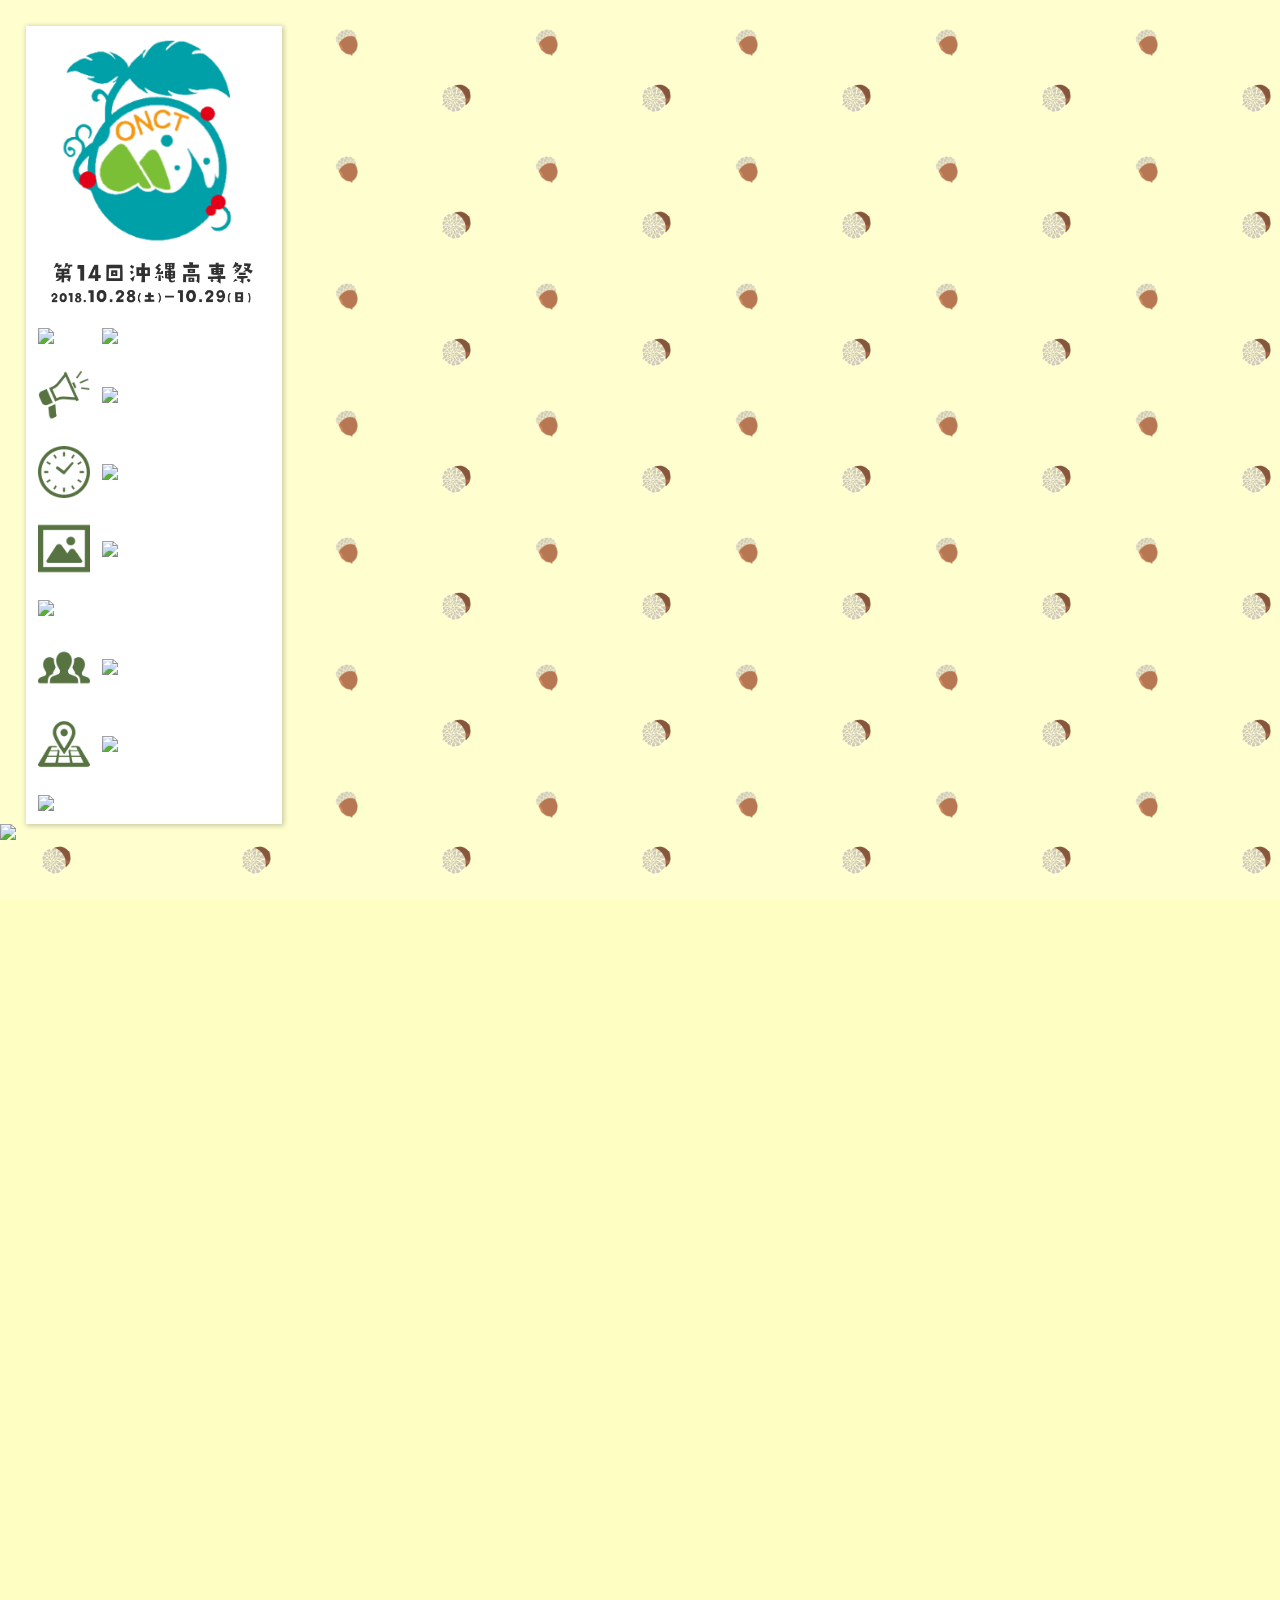
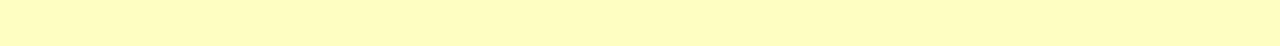
==== index.html @ d9bc31f9 "#nav-drawer-pcにmargin-rightとmargin-bottomは指定していないのに、指定されていることになっている" ====
<!DOCTYPE html>
<html lang="ja">
<head>
  <meta charset="utf-8" />
  <title>第14回沖縄高専祭</title>

  <!-- SEO対策 -->
  <meta name="keyword" content="沖縄高専,高専祭,沖縄高専祭"/>
  <meta name="description" content="10月27日、28日に、「第14回沖縄高専祭」が沖縄工業高等専門学校にて開催されます。">

  <!-- css -->
  <link href="./css/style.css" rel="stylesheet" type="text/css">
  <link href="./css/commingsoon.css" rel="stylesheet" type="text/css">
  <link href="./css/poster.css" rel="stylesheet" type="text/css">
  <link href="./css/staff.css" rel="stylesheet" type="text/css">
  <link href="./css/access.css" rel="stylesheet" type="text/css">
  
  <!-- viewport -->
  <meta name="viewport" content="width=device-width, initial-scale=1.0, maximum-scale=1.0, minimum-scale=1.0">

  <script type="text/javascript" src="./js/jquery-3.3.1.min.js"></script>
  <script type="text/javascript" src="./js/page.js"></script>
</head>

<body>
  <!-- スマホ ヘッダとドロワーメニュー -->
  <header>
    <div id="nav-drawer-sp">
      <div class="header-img" id="page0">
        <img src="./image/logo_kosen.png">
        <img id="header-img-title" src="./image/title/logo_ver2.png">
      </div>
      <input id="nav-input" type="checkbox" class="nav-unshown ">
      <label id="nav-open" for="nav-input"><span></span></label>
      <label class="nav-unshown " id="nav-close" for="nav-input"></label>
      <!-- メニューの中身 -->
      <div id="nav-content-sp">
        <p id="nav-content-title">MENU</p>
        <!-- home -->
        <div class="nav-content-link" id="page0">
          <img src="./image/icon/top_white.png">
          <img class="link-title" src="./image/title/menu_Phone/top_phone.png">
        </div>
        <!-- event -->
        <div class="nav-content-link" id="page1">
          <img src="./image/icon/event_white.png">
          <img class="link-title" src="./image/title/menu_Phone/event_phone.png">
        </div>
        <!-- timetable -->
        <div class="nav-content-link" id="page2">
          <img src="./image/icon/timetable_white.png">
          <img class="link-title" src="./image/title/menu_Phone/timetable_phone.png">
        </div>
        <!-- sponsor -->
        <div class="nav-content-link" id="page6">
          <img src="./image/icon/sponsor_white.png">
          <!-- ここに文字が入る -->
        </div>
        <!-- staff -->
        <div class="nav-content-link" id="page4">
          <img src="./image/icon/staff_white.png">
          <img class="link-title" src="./image/title/menu_Phone/staff_phone.png">
        </div>
        <!-- access -->
        <div class="nav-content-link" id="page3">
          <img src="./image/icon/access_white.png">
          <img class="link-title" src="./image/title/menu_Phone/access_phone.png">
        </div>
      </div>
    </div>
  </header>

  <!-- PC メニューバー -->
  <div id="nav-drawer-pc">
      <img id="nav-content-title-logo" id="page0" src="./image/logo_kosen.png">
      <img id="nav-content-title-date" id="page0" src="./image/title/logo_ver2.png">
    <div id="nav-content-pc">
      <!-- home -->
      <div class="nav-content-link" id="page0">
        <img src="./image/icon/top_green.png">
        <img class="link-title" src="./image/title/menu_PC/top_menubar.png">
      </div>
      <!-- event -->
      <div class="nav-content-link" id="page1">
        <img src="./image/icon/event_green.png">
        <img class="link-title" src="./image/title/menu_PC/event_menubar.png">
      </div>
      <!-- timetable -->
      <div class="nav-content-link" id="page2">
        <img src="./image/icon/timetable_green.png">
        <img class="link-title" src="./image/title/menu_PC/timetable_menubar.png">
      </div>
      <!-- poster -->
      <div class="nav-content-link pc-only" id="page5">
        <img src="./image/icon/poster_green.png">
        <img class="link-title" src="./image/title/menu_PC/poster_menubar .png">
      </div>
      <!-- sponsor -->
      <div class="nav-content-link" id="page6">
        <img src="./image/icon/sponsor_green.png">
        <!-- ここに文字が入る -->
      </div>
      <!-- staff -->
      <div class="nav-content-link" id="page4">
        <img src="./image/icon/staff_green.png">
        <img class="link-title" src="./image/title/menu_PC/staff_menubar.png">
      </div>
      <!-- access -->
      <div class="nav-content-link" id="page3">
        <img src="./image/icon/access_green.png">
        <img class="link-title" src="./image/title/menu_PC/access.png">
      </div>
      <!-- backnumber -->
      <div class="nav-content-link" id="page7">
        <img src="./image/icon/backnumber_green.png">
        <!--<img class="link-title" src="./image/title/menu_PC/access.png">-->
      </div>
    </div>
  </div>
  
  <main>
    <article class="main_article">
      <img id="top-image" src="image/top_pc_ver1.png">
      
      <div class="top-poster-sp">  
        <img src="./image/poster.png">
      </div>

      <div class="sub-title-sp">
        <p>開催情報</p>
      </div>

      <!-- スマホ 上段 -->
      <span class="top-menu">
        <span id="page1-top" class="top-menu-button upper">
          <p>企画・イベント</p>
          <img id="top-event-img" src="image/icon/event_white.png">
        </span>
        <span id="page2-top" class="top-menu-button upper">
          <p>タイムテーブル</p>
          <img src="image/icon/timetable_white.png">
        </span>
      </span>
      <!-- スマホ 下段 -->
      <span class="top-menu">
        <span id="page3-top" class="top-menu-button lower">
          <p>アクセス</p>
          <img src="image/icon/access_white.png">
        </span>
        <span id="page6-top" class="top-menu-button lower">
          <p>スポンサー</p>
          <img src="image/icon/sponsor_white.png">
        </span>
        <span id="page4-top" class="top-menu-button lower">
          <p>スタッフ</p>
          <img src="image/icon/staff_white.png">
        </span>
      </span>

      <!-- PC -->
      <div class="top-menu-pc">
        <img src="image/title/menu_PC/event_menubar.png">
        <p>See More ▶</p>
      </div>
    
    </article>
    <article id="main_content"></article>
  </main>

  <footer>
    <p>©沖縄高専祭実行委員会</p>
  </footer>
</body>
</html>
---- css/style.css ----
@charset "utf-8";

/*Noto Sans Japaneseを読みこむ*/
@import url(http://fonts.googleapis.com/earlyaccess/notosansjapanese.css);

html, body {
  height: 100%;
  width: 100%;
  margin: 0;
  padding: 0;
  overflow-x: hidden;
}

body {
  background-color: #FEFEC2;
/*  background-image: url("../image/bg.png");*/
  background-image: url("../image/ver2.png");
/*  background-image: url("../image/ver3.png");*/
  font-family: 'Noto Sans Japanese', sans-serif;
}

/* スマホのヘッダとメニュー */
header {
  width: 100%;
  background: #ffffff;
  position: relative;
}
/*チェックボックス等は非表示に*/
.nav-unshown {
  display:none;
}
/* 高専のロゴとか */
.header-img {
  display: flex;
  justify-content: flex-start;
}
.header-img img {
  width: 15%;
  height: 15%;
}
#header-img-title {
  width: 55%;
  height: 55%;
}
/*アイコンのスペース*/
#nav-open {
  position: absolute;
  top: 20%;
  left: 85%;
  display: inline-block;
  width: 20%;
  height: 20%;
  vertical-align: middle;
}
/*ハンバーガーアイコン*/
#nav-open span, #nav-open span:before, #nav-open span:after {
  position: relative;
  height: 3px;/*線の太さ*/
  width: 50%;/*長さ*/
  border-radius: 3px;
  background: #555;
  display: block;
  content: '';
  cursor: pointer;
}
#nav-open span:before {
  width: 100%;
  bottom: -10px;
}
#nav-open span:after {
  width: 100%;
  bottom: -18px;
}
/*閉じる用の薄黒カバー*/
#nav-close {
  display: none;/*はじめは隠しておく*/
  position: fixed;
  z-index: 99;
  top: 0;/*全体に広がるように*/
  left: 0;
  width: 100%;
  height: 100%;
  background: black;
  opacity: 0;
  transition: .3s ease-in-out;
}
/*中身*/
#nav-content-sp {
  overflow: auto;
  position: fixed;
  top: 0;
  right: 0;
  z-index: 9999;/*最前面に*/
  width: 90%;/*右側に隙間を作る（閉じるカバーを表示）*/
  max-width: 240px;/*最大幅（調整してください）*/
  height: 100%;
  background: #577342;/*背景色*/
  transition: .3s ease-in-out;/*滑らかに表示*/
  -webkit-transform: translateX(-105%);
  transform: translateX(105%);/*右に隠しておく*/
}
#nav-content-title {
  margin: 10% 5%;
  display: inline-block;
  font-size: 20pt;
  color: #ffffff;
  border-bottom: solid medium #ffffff;
}
.nav-content-link {
  display: flex;
  justify-content: flex-start;
  align-items: center;
}
.nav-content-link img {
  margin: 5%;
  width: 20%;
}
.nav-content-link > .link-title {
  margin: 0;
  width: 60%;
}
/*チェックが入ったらもろもろ表示*/
#nav-input:checked ~ #nav-close {
  display: block;/*カバーを表示*/
  opacity: .5;
}
#nav-input:checked ~ #nav-content-sp {
  -webkit-transform: translateX(0%);
  transform: translateX(0%);/*中身を表示（右へスライド）*/
  box-shadow: 6px 0 25px rgba(0,0,0,.15);
}

/* PCのメニューバーは表示させない */
#nav-drawer-pc {
  display: none;
}

/* 中央寄せのためにdiv生やした */
.sub-title-sp p {
  margin: 5% 0;
  display: inline-block;
  color: #577342;
  border-bottom: solid 1px #577342;

}
.sub-title-sp {
  text-align: center;
}

/* トップページのメニューボタン的なやつ */
.top-menu {
  display: flex;
  flex-wrap: wrap;
  justify-content: space-evenly;
}
/* メニューボタン上段 */
.upper {
  width: 45%;
}
/* メニューボタン下段 */
.lower {
  width: 30%;
}
.top-menu-button {
  margin-bottom: 5%;

  color: #ffffff;
  background-color: #577342;
  border-radius: 10px;

  text-align: center;
  box-shadow: 1px 1px 5px rgba(0, 0, 0, 0.5);
}
.top-menu-button img {
  width: 50%;
  margin-bottom: 5%;
}
.top-menu-button p {
  margin: 5%; 
}

/* NOW LOADING */
#loading {
  margin: 0;
  text-align: center;
  width: 40%;
  background-color: #ffffff;
  border-radius: 0 0 10px 10px;
  box-shadow: 1px 1px 5px rgba(0, 0, 0, 0.5);
}

/*PCのトップ画像は表示させない*/
#top-image {
  display: none;
}

/* フッター */
footer {
  position: relative;
  bottom: 0;
  width: 100%;
  height: 50px;
  background-color: #577342;
}
footer p {
  margin: 0;
  position: relative;
  top: 25%;
	text-align: center;
	color: #ffffff;
	background: none;
	z-index: 2;
}

/* ポスター */
.top-poster-sp img {
  width: 100%;
  height: 100%;
}

/* ウィンドウ幅xが 601 < x < 1000 */
@media screen and (min-width: 660px){
  #nav-drawer-sp, .top-poster-sp, .top-menu, .sub-title-sp {
    display: none;
  }
  /* PC版メニューバー */
  #nav-drawer-pc {
    display: block;
    margin-top: 2%;
    margin-left: 2%;
    background-color: #ffffff;
    width: 20%;
    z-index: 9999;
    box-shadow: 1px 1px 5px 1px rgba(0, 0, 0, 0.2);
    text-align: center;
  }
  #nav-content-title-logo {
    margin-top: 5%;
  }
  #nav-content-title-logo, #nav-content-title-date {
    width: 80%;
  }
  .nav-content-link img {
    width: 20%;
  }
  .nav-content-link > .link-title {
    width: 60%;
  }
  #top-image {
    display: block;
    width: 100%;
    min-height: 600px;
    max-height: 700px;
    object-fit: cover;
    object-position: 100% 0;
    
  }
  
  /* see more */
  .top-menu-pc {
    width: 90%;
    margin: 5%;
    background-color: #ffffff;
  }

  /*.pc-only, .pc-img {
    display: block;
  }
  .link-title, .header-img, .nav-content-title-date, footer, .main_article > .sub-title, .top-menu, .top-poster, #nav-input, #nav-open, #nav-open span, #nav-open span:before, #nav-open span:after, #nav-input:checked ~ #nav-close, #nav-close, #nav-content-title, .sp-img {
    display: none;
  }
  header {
    background: none;
  }
  #nav-content {
    float: left;
    position: relative;
    top: 10%;
    left: 2%;
    transform: none;
    transition: none;
    max-width: 100px;
    background-color: #ffffff;
    box-shadow: 1px 1px 5px 1px rgba(0, 0, 0, 0.2);
  }
  .nav-content-title-logo {
    margin: 10% auto 10%;
    width: 80%;
    max-width: 100px;
  }
  .nav-content-link:first-of-type {
    border-top: 1px solid #eee;
  }
  .nav-content-link {
    border-bottom: 1px solid #eee;
  }
  .nav-content-link > .pc-img {
    margin: 10% auto 10%;
    width: 30%;
  }
  main {
    width: 100%;
    height: 100%;
  }
  .main_article {
    margin-left: 100px;
    width: 100%;
    background-image: url(../image/KosenFes_website_pict_2001_1260.png);
  }
  #logo-top-title, #top-image {
    height: 80%;
    position: absolute;
    right: 0;
    top: 0;
  }
  #logo-top-title {
    z-index: 9998;
  }
  #main_content {
    margin-left: 100px;
  }*/
}

/* ウィンドウ幅が以上 */
/*@media screen and (min-width: 1001px) {
  .pc-only, .pc-img {
    display: block;
  }
  .header-img, footer, .main_article > .sub-title, .top-menu, .top-poster, #nav-input, #nav-open, #nav-open span, #nav-open span:before, #nav-open span:after, #nav-input:checked ~ #nav-close, #nav-close, #nav-content-title, .sp-img {
    display: none;
  }
  header {
    
  }
  #nav-content {
    float: left;
    position: relative;
    top: 10%;
    left: 2%;
    transform: none;
    transition: none;
    max-width: 240px;
    background-color: #ffffff;
    box-shadow: 1px 1px 5px 1px rgba(0, 0, 0, 0.2);
  }
  .nav-content-title-logo, .nav-content-title-date {
    margin: 5% auto 5%;
    width: 50%;
    max-width: 200px;
  }
  .nav-content-title-date {
    width: 80%;
  }
  .nav-content-link:first-of-type {
    border-top: 1px solid #eee;
  }
  .nav-content-link {
    margin: 2% 0;
    border-bottom: 1px solid #eee;
    display: flex;
    justify-content: flex-start;
    align-items: center;
  }
  .nav-content-link > .pc-img {
    margin-left: 10%;
    width: 15%;
  }
  .nav-content-link > .link-title {
    margin: 0;
    width: 55%;
  }
  main {
    width: 100%;
    height: 100%;
  }
  .main_article {
    margin-left: 240px;
    width: 50%;
    background-image: url(../image/KosenFes_website_pict_2001_1260.png);
    
  }
  #logo-top-title, #top-image {
    height: 80%;
    position: absolute;
    right: 0;
    top: 0;
  }
  #logo-top-title {
    z-index: 9998;
  }
  #main_content {
    margin-left: 240px;
  }
}*/
---- css/commingsoon.css ----
#page-commingsoon {
  margin: 5%;
  min-height: 600px;
  background-color: rgba(255, 255, 255, 0.9);
  box-shadow: 1px 1px 3px rgba(0, 0, 0, 0.5);
  border-radius: 10px;
}

.contents {
  text-align: center;
}

.contents img {
  width: 60%;
}

.contents p {
  margin: 0;
}
---- css/poster.css ----
@media screen and (min-width: 601px) {
  #page-poster {
    margin: 5%;
    min-height: 600px;
    background-color: rgba(255, 255, 255, 0.9);
    box-shadow: 1px 1px 3px rgba(0, 0, 0, 0.5);
    border-radius: 10px;
    text-align: center;
  }

  #page-poster img {
    width: 60%;
    margin-top: 5%;
  }

  .author {
    text-align: center;   
    padding-bottom: 5%;
  }
  .author p {
    margin: 0;
  }
}
---- css/staff.css ----
p{
  margin: 0;
}

/* 段落 */
.director_gene{
  display: inline-block;
  text-align: center;
}


.carpet{
  background-color: white;
  margin: 0 5% 5% 5%;
  border-radius: 10px;
}
.stage{
  display: flex;
  flex-wrap: wrap;
  justify-content: space-evenly;
  padding-top: 50px;
/*  text-align: center;*/
}

.director_gene {
  width: 40%;
}

.director_gene img {
  width: 100%;
  max-width: 300px;
  max-height: 390px;
}
.name{
  font-size: 25px;
  color: #577342;
  margin: 0;
}
.position{
  margin: 0;
}
.say_a_word{
  margin-top: 10px;
  margin-bottom: 40px;
  width: 100%;
}


.sub-title{
/*  background-color: red;
  height: 100%;*/
  text-align: center;
}

.staff_title{
  /*width: 400px;
  height: 71px;*/
  margin: 5%;
  width: 70%;
  max-width: 400px;
  max-height: 71px;
}

/*img{
  width: 300px;
  height: 390px;
}*/


@media screen and (min-width: 1001px) {
  .director_gene {
    width: 22%;
  }
}
---- css/access.css ----
p{
    font-size: 18px;
    text-align: center;
}

.sub-title{
    /*  background-color: red;
      height: 100%;*/
      text-align: center;
}
    
.access_title{
    /*width: 400px;
    height: 71px;*/
    margin: 5%;
    width: 70%;
    max-width: 400px;
    max-height: 71px;
}

.car_title, .bus_title{
    width: 50%;
    max-width: 400px;
    max-height: 71px;
}

.accent{
    color: #F38524
    ;
}
.carpet{
    background-color: white;
    margin: 0 5% 5% 5%;
    border-radius: 10px;
}

.map{
    position: relative;
    height: 300px;
}

.googlemap{
    position: absolute;
    top: 50%;
    left: 50%;
    transform: translate(-50%,-50%);
    -ms-transform: translate(-50%, -50%);
    -webkit-transform:translate(-50%, -50%);
    height: 200px;
}
.sentence{
/*    width: 50%;*/
    margin: 0 auto;
}
.sentence p{
    text-align: center;
}

@media screen and (min-width: 1001px){
    section#page_access iframe{
        height: 200px;
    }
}

/*
@media screen and (max-width: 470px) {
	section#access_map iframe {
		width: 95%;
		height: 200px;
	}
}
@media screen and (min-width: 471px) {
	section#access_map iframe {
		width: 80%;
		height: 500px;
	}
}
section#access_map {
}
	section#access_map p {
		line-height: 2em;
		margin: 1em 0em;
		text-align: center;
	}
	section#access_map p span.a_m_distance {
        font-size: 18pt;
        font-weight: bold;
        color: #FABA00;
        text-shadow: 1px 1px 3px rgba(250, 140, 0, 0.5);
	}
	section#access_map iframe {
		background-color: #FFF;
		background-color: rgba(255, 255, 255, 0.7);
		background-image: url("../image/loading.gif");
		background-size: 64px;
		background-position: center center;
		background-repeat: no-repeat;

		border: 1px solid #CCC;
		border-radius: 5px;
		box-shadow: 1px 1px 3px 1px rgba(0, 0, 0, 0.3);
		display: block;
		margin: 0 auto;
		padding: 5px;
	}

@media screen and (min-width: 1001px) {
    section#page_access iframe{
        width: 95%;
        height: 500px;
    }
}
*/
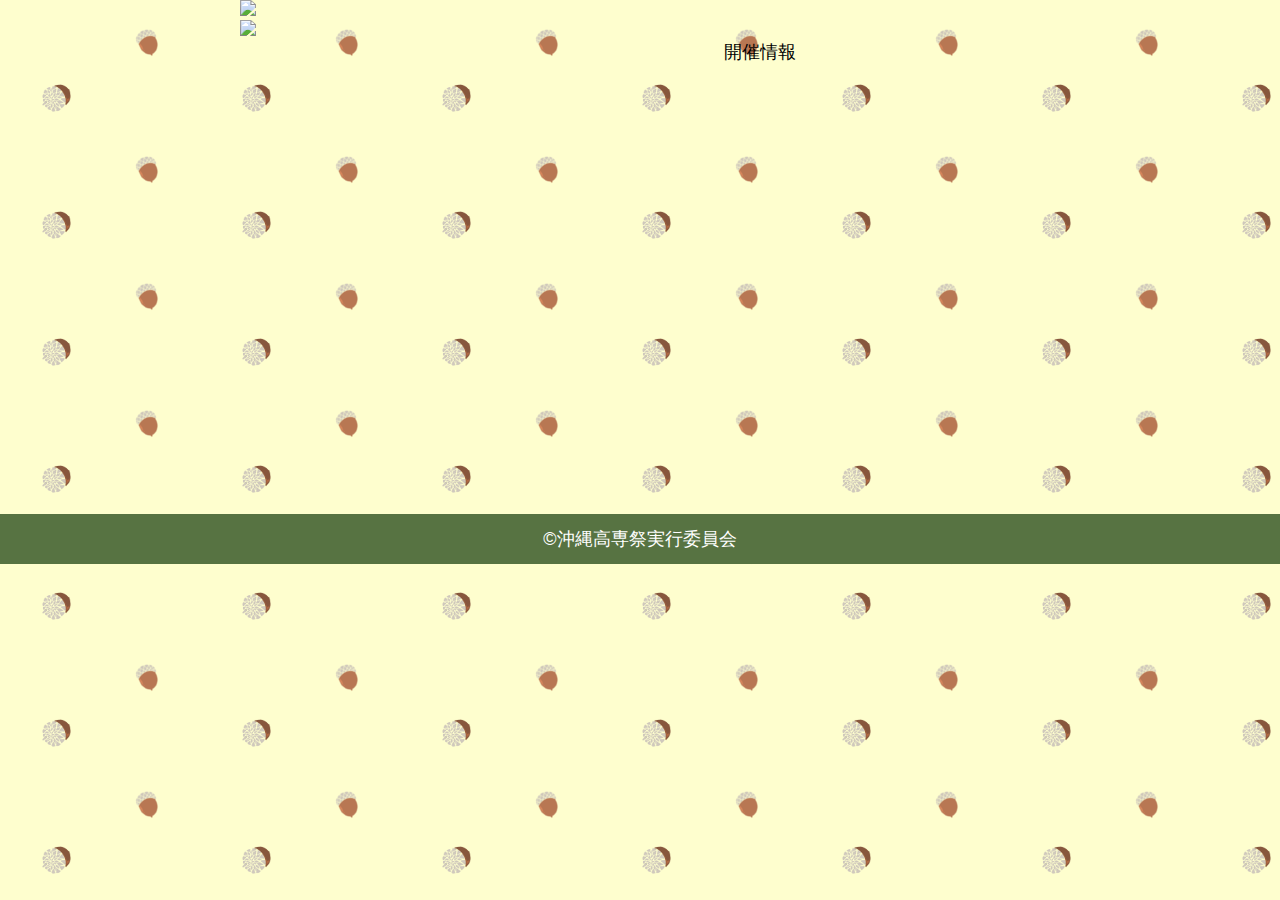
==== commit 34de9e10: "ページ遷移実装" ====
--- a/index.html
+++ b/index.html
@@ -8,24 +8,30 @@
   <meta name="keyword" content="沖縄高専,高専祭,沖縄高専祭"/>
   <meta name="description" content="10月27日、28日に、「第14回沖縄高専祭」が沖縄工業高等専門学校にて開催されます。">
 
+  <!-- Bootstrap -->
+  <!--<link href="https://maxcdn.bootstrapcdn.com/bootstrap/4.0.0/css/bootstrap.min.css" rel="stylesheet" integrity="sha384-Gn5384xqQ1aoWXA+058RXPxPg6fy4IWvTNh0E263XmFcJlSAwiGgFAW/dAiS6JXm" crossorigin="anonymous" media="all">  
+  <script src="https://code.jquery.com/jquery-3.2.1.slim.min.js" integrity="sha384-KJ3o2DKtIkvYIK3UENzmM7KCkRr/rE9/Qpg6aAZGJwFDMVNA/GpGFF93hXpG5KkN" crossorigin="anonymous"></script>
+  <script src="https://cdnjs.cloudflare.com/ajax/libs/popper.js/1.12.9/umd/popper.min.js" integrity="sha384-ApNbgh9B+Y1QKtv3Rn7W3mgPxhU9K/ScQsAP7hUibX39j7fakFPskvXusvfa0b4Q" crossorigin="anonymous"></script>
+  <script src="https://maxcdn.bootstrapcdn.com/bootstrap/4.0.0/js/bootstrap.min.js" integrity="sha384-JZR6Spejh4U02d8jOt6vLEHfe/JQGiRRSQQxSfFWpi1MquVdAyjUar5+76PVCmYl" crossorigin="anonymous"></script>-->
+
   <!-- css -->
   <link href="./css/style.css" rel="stylesheet" type="text/css">
   <link href="./css/commingsoon.css" rel="stylesheet" type="text/css">
   <link href="./css/poster.css" rel="stylesheet" type="text/css">
   <link href="./css/staff.css" rel="stylesheet" type="text/css">
   <link href="./css/access.css" rel="stylesheet" type="text/css">
-  
+  <link href="./css/timetable.css" rel="stylesheet" type="text/css">  
   <!-- viewport -->
   <meta name="viewport" content="width=device-width, initial-scale=1.0, maximum-scale=1.0, minimum-scale=1.0">
 
   <script type="text/javascript" src="./js/jquery-3.3.1.min.js"></script>
   <script type="text/javascript" src="./js/page.js"></script>
+  <script type="text/javascript" src="./js/switch.js"></script>
 </head>
 
 <body>
-  <!-- スマホ ヘッダとドロワーメニュー -->
   <header>
-    <div id="nav-drawer-sp">
+    <div id="nav-drawer">
       <div class="header-img" id="page0">
         <img src="./image/logo_kosen.png">
         <img id="header-img-title" src="./image/title/logo_ver2.png">
@@ -33,136 +39,86 @@
       <input id="nav-input" type="checkbox" class="nav-unshown ">
       <label id="nav-open" for="nav-input"><span></span></label>
       <label class="nav-unshown " id="nav-close" for="nav-input"></label>
-      <!-- メニューの中身 -->
-      <div id="nav-content-sp">
+      <div id="nav-content">
         <p id="nav-content-title">MENU</p>
-        <!-- home -->
+        <img class="pc-img nav-content-title-logo" id="page0" src="./image/logo_kosen.png">
         <div class="nav-content-link" id="page0">
-          <img src="./image/icon/top_white.png">
-          <img class="link-title" src="./image/title/menu_Phone/top_phone.png">
+          <img class="sp-img" src="./image/icon/top_white.png">
+          <img class="pc-img" src="./image/icon/top_green.png">
+          <!-- ここに作ったものが入る -->
+          <img class="sp-img sp-link-title" src="./image/title/menu_Phone/top_phone.png">
+          <img class="pc-img link-title" src="./image/title/menu_PC/top_menubar.png">
         </div>
-        <!-- event -->
         <div class="nav-content-link" id="page1">
-          <img src="./image/icon/event_white.png">
-          <img class="link-title" src="./image/title/menu_Phone/event_phone.png">
+          <img class="sp-img" src="./image/icon/event_white.png">
+          <img class="pc-img" src="./image/icon/event_green.png">
+          <!-- ここに作ったものが入る -->
+          <img class="sp-img sp-link-title" src="./image/title/menu_Phone/event_phone.png">
+          <img class="pc-img link-title" src="./image/title/menu_PC/event_menubar.png">
         </div>
-        <!-- timetable -->
         <div class="nav-content-link" id="page2">
-          <img src="./image/icon/timetable_white.png">
-          <img class="link-title" src="./image/title/menu_Phone/timetable_phone.png">
+          <img class="sp-img" src="./image/icon/timetable_white.png">
+          <img class="pc-img" src="./image/icon/timetable_green.png">
+          <!-- ここに作ったものが入る -->
+          <img class="sp-img sp-link-title" src="./image/title/menu_Phone/timetable_phone.png">
+          <img class="pc-img link-title" src="./image/title/menu_PC/timetable_menubar.png">
         </div>
-        <!-- sponsor -->
-        <div class="nav-content-link" id="page6">
-          <img src="./image/icon/sponsor_white.png">
-          <!-- ここに文字が入る -->
+        <div class="nav-content-link" id="page3">
+          <img class="sp-img" src="./image/icon/access_white.png">
+          <img class="pc-img" src="./image/icon/access_green.png">
+          <!-- ここに作ったものが入る -->
+          <img class="sp-img sp-link-title" src="./image/title/menu_Phone/access_phone.png">
+          <img class="pc-img link-title" src="./image/title/menu_PC/access.png">
         </div>
-        <!-- staff -->
         <div class="nav-content-link" id="page4">
-          <img src="./image/icon/staff_white.png">
-          <img class="link-title" src="./image/title/menu_Phone/staff_phone.png">
+          <img class="sp-img" src="./image/icon/staff_white.png">
+          <img class="pc-img" src="./image/icon/staff_green.png">
+          <!-- ここに作ったものが入る -->
+          <img class="sp-img sp-link-title" src="./image/title/menu_Phone/staff_phone.png">
+          <img class="pc-img link-title" src="./image/title/menu_PC/staff_menubar.png">
         </div>
-        <!-- access -->
-        <div class="nav-content-link" id="page3">
-          <img src="./image/icon/access_white.png">
-          <img class="link-title" src="./image/title/menu_Phone/access_phone.png">
+        <div class="nav-content-link pc-only" id="page5">
+            <img class="pc-img" src="./image/icon/poster_green.png">
+            <!-- ここに作ったものが入る -->
+            <img class="pc-img link-title" src="./image/title/menu_PC/poster_menubar .png">
+        </div>
+        <div class="footer-pc pc-only">
+          <p>©沖縄高専祭実行委員会</p>
         </div>
       </div>
     </div>
   </header>
 
-  <!-- PC メニューバー -->
-  <div id="nav-drawer-pc">
-      <img id="nav-content-title-logo" id="page0" src="./image/logo_kosen.png">
-      <img id="nav-content-title-date" id="page0" src="./image/title/logo_ver2.png">
-    <div id="nav-content-pc">
-      <!-- home -->
-      <div class="nav-content-link" id="page0">
-        <img src="./image/icon/top_green.png">
-        <img class="link-title" src="./image/title/menu_PC/top_menubar.png">
-      </div>
-      <!-- event -->
-      <div class="nav-content-link" id="page1">
-        <img src="./image/icon/event_green.png">
-        <img class="link-title" src="./image/title/menu_PC/event_menubar.png">
-      </div>
-      <!-- timetable -->
-      <div class="nav-content-link" id="page2">
-        <img src="./image/icon/timetable_green.png">
-        <img class="link-title" src="./image/title/menu_PC/timetable_menubar.png">
-      </div>
-      <!-- poster -->
-      <div class="nav-content-link pc-only" id="page5">
-        <img src="./image/icon/poster_green.png">
-        <img class="link-title" src="./image/title/menu_PC/poster_menubar .png">
-      </div>
-      <!-- sponsor -->
-      <div class="nav-content-link" id="page6">
-        <img src="./image/icon/sponsor_green.png">
-        <!-- ここに文字が入る -->
-      </div>
-      <!-- staff -->
-      <div class="nav-content-link" id="page4">
-        <img src="./image/icon/staff_green.png">
-        <img class="link-title" src="./image/title/menu_PC/staff_menubar.png">
-      </div>
-      <!-- access -->
-      <div class="nav-content-link" id="page3">
-        <img src="./image/icon/access_green.png">
-        <img class="link-title" src="./image/title/menu_PC/access.png">
-      </div>
-      <!-- backnumber -->
-      <div class="nav-content-link" id="page7">
-        <img src="./image/icon/backnumber_green.png">
-        <!--<img class="link-title" src="./image/title/menu_PC/access.png">-->
-      </div>
-    </div>
-  </div>
-  
   <main>
     <article class="main_article">
-      <img id="top-image" src="image/top_pc_ver1.png">
-      
-      <div class="top-poster-sp">  
+      <img id="logo-top-title" class="pc-only" src="image/logo_top_title_ver3.png" >
+      <!--<img id="top-image" class="pc-only" src="image/KosenFes_website_pict_2001_1260.png" >-->
+      <div class="top-poster">  
         <img src="./image/poster.png">
       </div>
 
-      <div class="sub-title-sp">
+      <div class="sub-title ">
         <p>開催情報</p>
       </div>
 
-      <!-- スマホ 上段 -->
       <span class="top-menu">
-        <span id="page1-top" class="top-menu-button upper">
+        <span id="page1-top" class="top-menu-button">
           <p>企画・イベント</p>
           <img id="top-event-img" src="image/icon/event_white.png">
         </span>
-        <span id="page2-top" class="top-menu-button upper">
+        <span id="page2-top" class="top-menu-button">
           <p>タイムテーブル</p>
           <img src="image/icon/timetable_white.png">
         </span>
-      </span>
-      <!-- スマホ 下段 -->
-      <span class="top-menu">
-        <span id="page3-top" class="top-menu-button lower">
+        <span id="page3-top" class="top-menu-button">
           <p>アクセス</p>
           <img src="image/icon/access_white.png">
         </span>
-        <span id="page6-top" class="top-menu-button lower">
-          <p>スポンサー</p>
-          <img src="image/icon/sponsor_white.png">
-        </span>
-        <span id="page4-top" class="top-menu-button lower">
+        <span id="page4-top" class="top-menu-button">
           <p>スタッフ</p>
           <img src="image/icon/staff_white.png">
         </span>
       </span>
-
-      <!-- PC -->
-      <div class="top-menu-pc">
-        <img src="image/title/menu_PC/event_menubar.png">
-        <p>See More ▶</p>
-      </div>
-    
     </article>
     <article id="main_content"></article>
   </main>
--- a/css/style.css
+++ b/css/style.css
@@ -8,7 +8,6 @@
   width: 100%;
   margin: 0;
   padding: 0;
-  overflow-x: hidden;
 }
 
 body {
@@ -19,12 +18,14 @@
   font-family: 'Noto Sans Japanese', sans-serif;
 }
 
-/* スマホのヘッダとメニュー */
+/* スマホ・PCのメニュー */
 header {
   width: 100%;
   background: #ffffff;
   position: relative;
 }
+
+/* スマホのヘッダとメニュー */
 /*チェックボックス等は非表示に*/
 .nav-unshown {
   display:none;
@@ -197,7 +198,7 @@
 /* フッター */
 footer {
   position: relative;
-  bottom: 0;
+  top: 50%;
   width: 100%;
   height: 50px;
   background-color: #577342;
@@ -218,33 +219,42 @@
   height: 100%;
 }
 
-/* ウィンドウ幅xが 601 < x < 1000 */
+/* ウィンドウ幅xが 660以上 */
 @media screen and (min-width: 660px){
-  #nav-drawer-sp, .top-poster-sp, .top-menu, .sub-title-sp {
+  header, .top-poster-sp, .top-menu, .sub-title-sp {
     display: none;
   }
   /* PC版メニューバー */
   #nav-drawer-pc {
     display: block;
-    margin-top: 2%;
-    margin-left: 2%;
+    position: absolute;
+    top: 2%;
+    left: 2%;
+  }
+  #nav-content-pc {
+    margin: 0;
+    width: 240px;
+    height: 100%;
     background-color: #ffffff;
-    width: 20%;
-    z-index: 9999;
     box-shadow: 1px 1px 5px 1px rgba(0, 0, 0, 0.2);
     text-align: center;
   }
-  #nav-content-title-logo {
+  #nav-content-title-logo-pc {
     margin-top: 5%;
   }
-  #nav-content-title-logo, #nav-content-title-date {
-    width: 80%;
-  }
-  .nav-content-link img {
+  #nav-content-title-logo-pc, #nav-content-title-date-pc {
+    width: 70%;
+  }
+  #nav-content-pc > .nav-content-link img {
     width: 20%;
   }
-  .nav-content-link > .link-title {
+  #nav-content-pc > .nav-content-link > .link-title {
     width: 60%;
+  }
+
+  /* トップ */
+  main {
+    margin-left: 240px;
   }
   #top-image {
     display: block;
@@ -253,7 +263,6 @@
     max-height: 700px;
     object-fit: cover;
     object-position: 100% 0;
-    
   }
   
   /* see more */
--- a/css/timetable.css
+++ b/css/timetable.css
@@ -0,0 +1,43 @@
+.sub_title{
+  text-align: center;
+}
+.timetable_title{
+    /*width: 400px;
+    height: 71px;*/
+    margin: 5%;
+    width: 70%;
+    max-width: 400px;
+    max-height: 71px;
+}
+.button_wrapper{
+  display: flex;
+  flex-wrap: wrap;
+  justify-content: space-evenly;
+  text-align: center;
+  margin: 50px;
+}
+
+.timetable_carpet{
+  margin: 0 auto;
+  height: 800px;
+  width: 70%;
+  background-color: white;
+}
+
+/*button*/
+#arina_button, #stilt_button, #others_button{
+  background-color: #ECE3D4;
+  padding: 10px;
+  border-radius: 5px;
+  box-shadow: 0 2px 2px 0 rgba(0,0,0,.12), 0 2px 2px 0 rgba(0,0,0,.24);
+}
+#arina_button:hover, #stilt_button:hover, #others_button:hover{
+  cursor: pointer;
+  background-color: rgb(87, 115, 66);
+}
+/*timetableの表示*/
+.arina_timetable{
+  text-align: center;
+  margin:100px;
+}
+
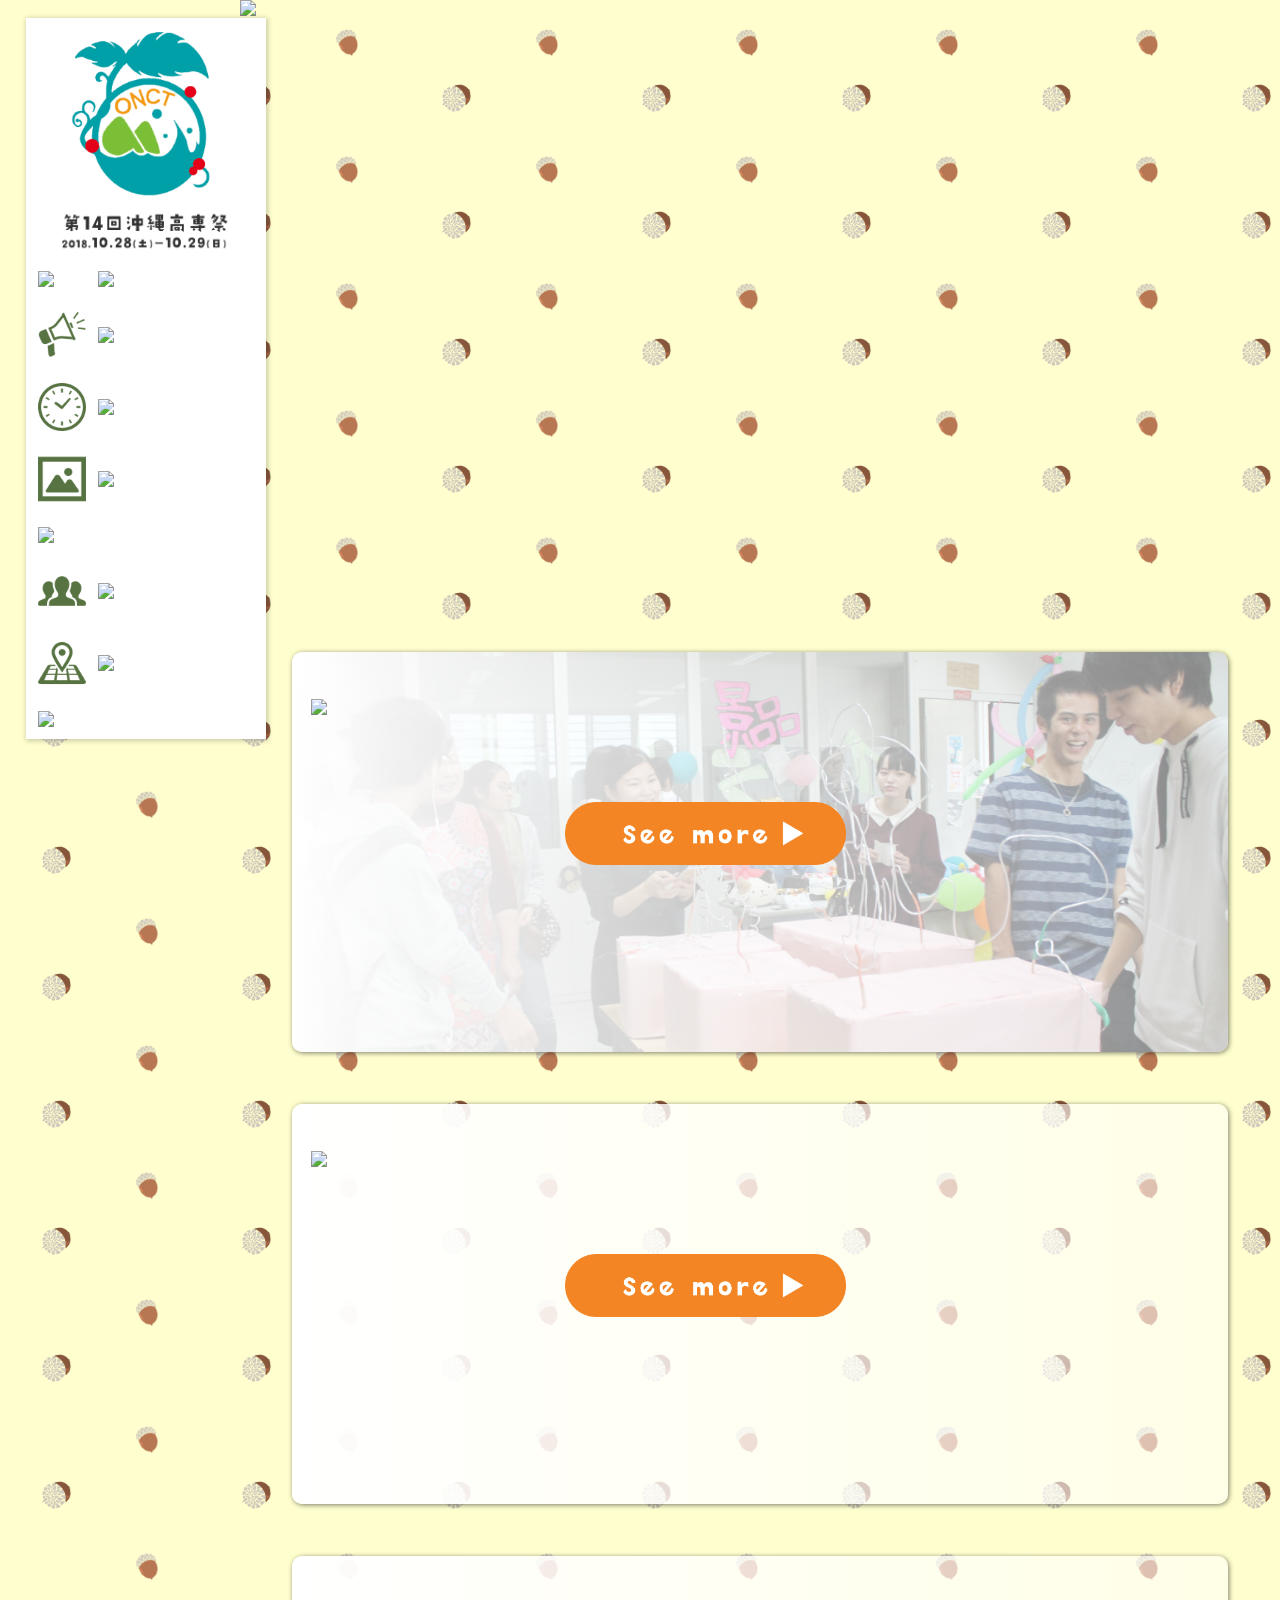
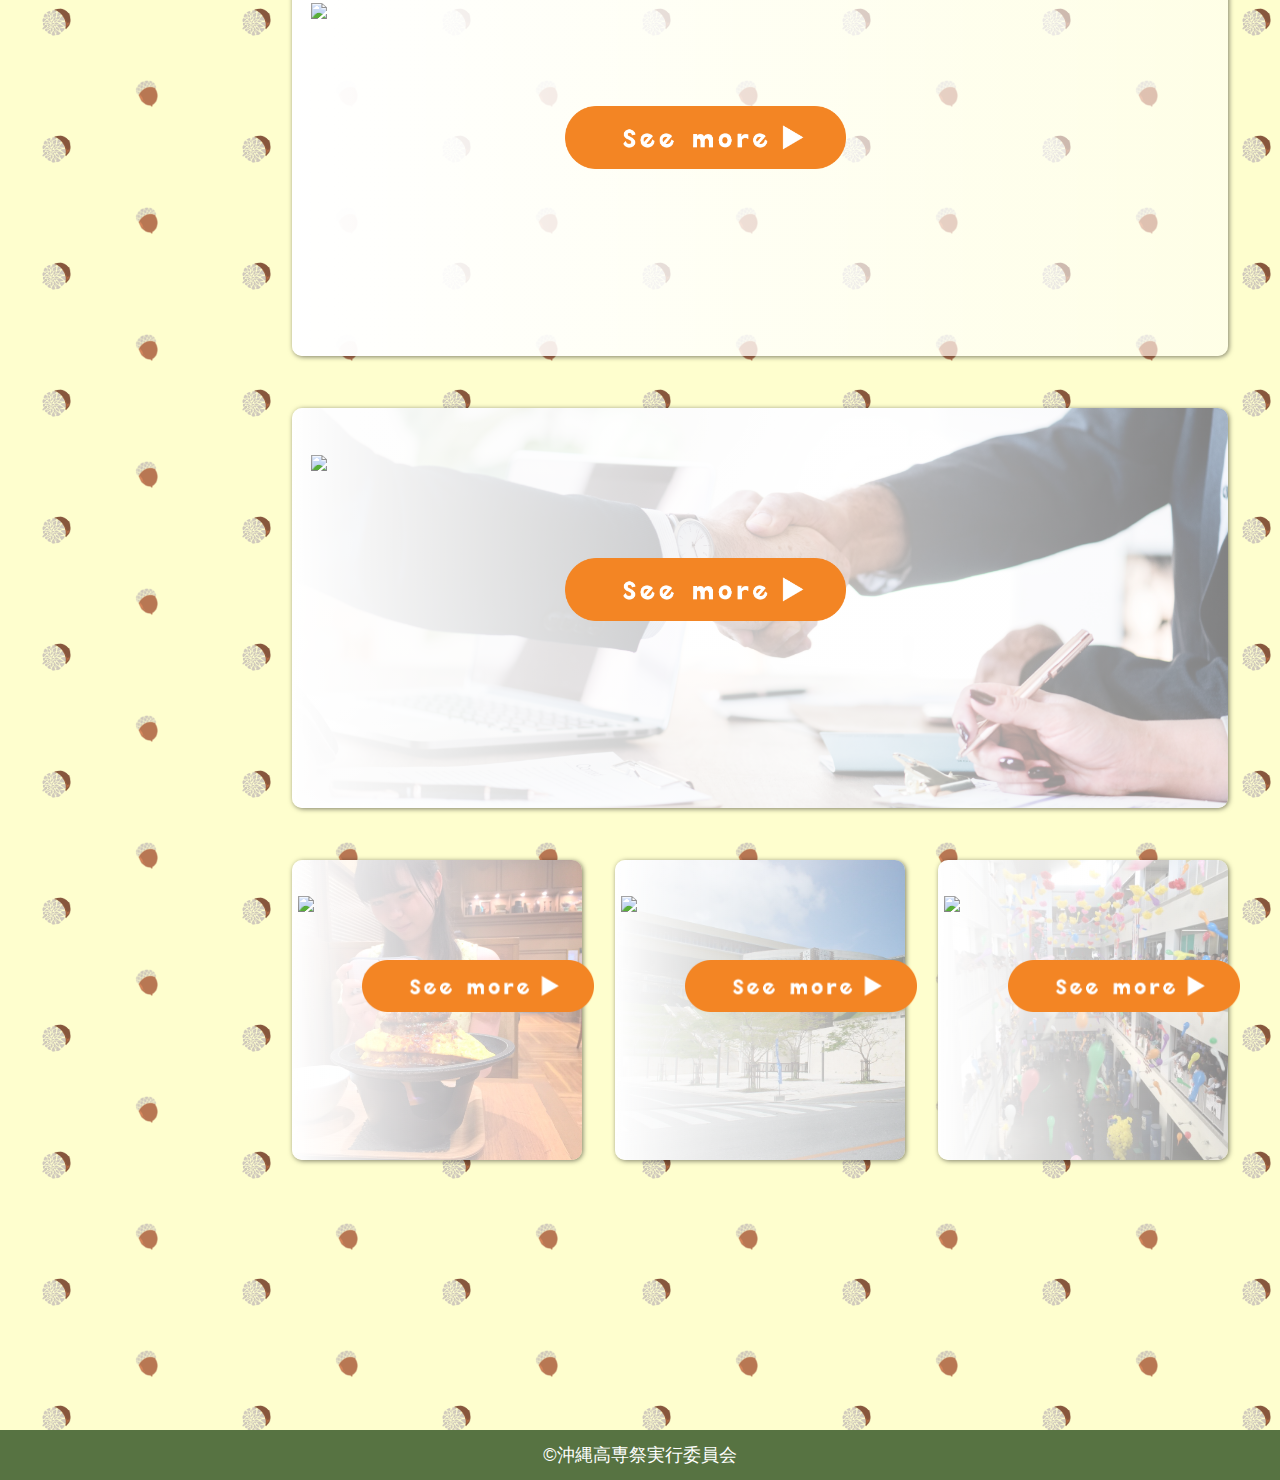
==== commit f85dfe7d: "Merge pull request #17 from mosmosyrc/fix/top-content" ====
--- a/index.html
+++ b/index.html
@@ -7,12 +7,6 @@
   <!-- SEO対策 -->
   <meta name="keyword" content="沖縄高専,高専祭,沖縄高専祭"/>
   <meta name="description" content="10月27日、28日に、「第14回沖縄高専祭」が沖縄工業高等専門学校にて開催されます。">
-
-  <!-- Bootstrap -->
-  <!--<link href="https://maxcdn.bootstrapcdn.com/bootstrap/4.0.0/css/bootstrap.min.css" rel="stylesheet" integrity="sha384-Gn5384xqQ1aoWXA+058RXPxPg6fy4IWvTNh0E263XmFcJlSAwiGgFAW/dAiS6JXm" crossorigin="anonymous" media="all">  
-  <script src="https://code.jquery.com/jquery-3.2.1.slim.min.js" integrity="sha384-KJ3o2DKtIkvYIK3UENzmM7KCkRr/rE9/Qpg6aAZGJwFDMVNA/GpGFF93hXpG5KkN" crossorigin="anonymous"></script>
-  <script src="https://cdnjs.cloudflare.com/ajax/libs/popper.js/1.12.9/umd/popper.min.js" integrity="sha384-ApNbgh9B+Y1QKtv3Rn7W3mgPxhU9K/ScQsAP7hUibX39j7fakFPskvXusvfa0b4Q" crossorigin="anonymous"></script>
-  <script src="https://maxcdn.bootstrapcdn.com/bootstrap/4.0.0/js/bootstrap.min.js" integrity="sha384-JZR6Spejh4U02d8jOt6vLEHfe/JQGiRRSQQxSfFWpi1MquVdAyjUar5+76PVCmYl" crossorigin="anonymous"></script>-->
 
   <!-- css -->
   <link href="./css/style.css" rel="stylesheet" type="text/css">
@@ -20,18 +14,18 @@
   <link href="./css/poster.css" rel="stylesheet" type="text/css">
   <link href="./css/staff.css" rel="stylesheet" type="text/css">
   <link href="./css/access.css" rel="stylesheet" type="text/css">
-  <link href="./css/timetable.css" rel="stylesheet" type="text/css">  
+  
   <!-- viewport -->
   <meta name="viewport" content="width=device-width, initial-scale=1.0, maximum-scale=1.0, minimum-scale=1.0">
 
   <script type="text/javascript" src="./js/jquery-3.3.1.min.js"></script>
   <script type="text/javascript" src="./js/page.js"></script>
-  <script type="text/javascript" src="./js/switch.js"></script>
 </head>
 
 <body>
+  <!-- スマホ ヘッダとドロワーメニュー -->
   <header>
-    <div id="nav-drawer">
+    <div id="nav-drawer-sp">
       <div class="header-img" id="page0">
         <img src="./image/logo_kosen.png">
         <img id="header-img-title" src="./image/title/logo_ver2.png">
@@ -39,86 +33,162 @@
       <input id="nav-input" type="checkbox" class="nav-unshown ">
       <label id="nav-open" for="nav-input"><span></span></label>
       <label class="nav-unshown " id="nav-close" for="nav-input"></label>
-      <div id="nav-content">
+      <!-- メニューの中身 -->
+      <div id="nav-content-sp">
         <p id="nav-content-title">MENU</p>
-        <img class="pc-img nav-content-title-logo" id="page0" src="./image/logo_kosen.png">
+        <!-- home -->
         <div class="nav-content-link" id="page0">
-          <img class="sp-img" src="./image/icon/top_white.png">
-          <img class="pc-img" src="./image/icon/top_green.png">
-          <!-- ここに作ったものが入る -->
-          <img class="sp-img sp-link-title" src="./image/title/menu_Phone/top_phone.png">
-          <img class="pc-img link-title" src="./image/title/menu_PC/top_menubar.png">
-        </div>
+          <img src="./image/icon/top_white.png">
+          <img class="link-title" src="./image/title/menu_Phone/top_phone.png">
+        </div>
+        <!-- event -->
         <div class="nav-content-link" id="page1">
-          <img class="sp-img" src="./image/icon/event_white.png">
-          <img class="pc-img" src="./image/icon/event_green.png">
-          <!-- ここに作ったものが入る -->
-          <img class="sp-img sp-link-title" src="./image/title/menu_Phone/event_phone.png">
-          <img class="pc-img link-title" src="./image/title/menu_PC/event_menubar.png">
-        </div>
+          <img src="./image/icon/event_white.png">
+          <img class="link-title" src="./image/title/menu_Phone/event_phone.png">
+        </div>
+        <!-- timetable -->
         <div class="nav-content-link" id="page2">
-          <img class="sp-img" src="./image/icon/timetable_white.png">
-          <img class="pc-img" src="./image/icon/timetable_green.png">
-          <!-- ここに作ったものが入る -->
-          <img class="sp-img sp-link-title" src="./image/title/menu_Phone/timetable_phone.png">
-          <img class="pc-img link-title" src="./image/title/menu_PC/timetable_menubar.png">
-        </div>
+          <img src="./image/icon/timetable_white.png">
+          <img class="link-title" src="./image/title/menu_Phone/timetable_phone.png">
+        </div>
+        <!-- sponsor -->
+        <div class="nav-content-link" id="page6">
+          <img src="./image/icon/sponsor_white.png">
+          <!-- ここに文字が入る -->
+        </div>
+        <!-- staff -->
+        <div class="nav-content-link" id="page4">
+          <img src="./image/icon/staff_white.png">
+          <img class="link-title" src="./image/title/menu_Phone/staff_phone.png">
+        </div>
+        <!-- access -->
         <div class="nav-content-link" id="page3">
-          <img class="sp-img" src="./image/icon/access_white.png">
-          <img class="pc-img" src="./image/icon/access_green.png">
-          <!-- ここに作ったものが入る -->
-          <img class="sp-img sp-link-title" src="./image/title/menu_Phone/access_phone.png">
-          <img class="pc-img link-title" src="./image/title/menu_PC/access.png">
-        </div>
-        <div class="nav-content-link" id="page4">
-          <img class="sp-img" src="./image/icon/staff_white.png">
-          <img class="pc-img" src="./image/icon/staff_green.png">
-          <!-- ここに作ったものが入る -->
-          <img class="sp-img sp-link-title" src="./image/title/menu_Phone/staff_phone.png">
-          <img class="pc-img link-title" src="./image/title/menu_PC/staff_menubar.png">
-        </div>
-        <div class="nav-content-link pc-only" id="page5">
-            <img class="pc-img" src="./image/icon/poster_green.png">
-            <!-- ここに作ったものが入る -->
-            <img class="pc-img link-title" src="./image/title/menu_PC/poster_menubar .png">
-        </div>
-        <div class="footer-pc pc-only">
-          <p>©沖縄高専祭実行委員会</p>
+          <img src="./image/icon/access_white.png">
+          <img class="link-title" src="./image/title/menu_Phone/access_phone.png">
         </div>
       </div>
     </div>
   </header>
 
+  <!-- PC メニューバー -->
+  <div id="nav-drawer-pc">
+    <div id="nav-content-pc">
+      <img id="nav-content-title-logo-pc" id="page0" src="./image/logo_kosen.png">
+      <img id="nav-content-title-date-pc" id="page0" src="./image/title/logo_ver2.png">
+      <!-- home -->
+      <div class="nav-content-link" id="page0">
+        <img src="./image/icon/top_green.png">
+        <img class="link-title" src="./image/title/menu_PC/top_menubar.png">
+      </div>
+      <!-- event -->
+      <div class="nav-content-link" id="page1">
+        <img src="./image/icon/event_green.png">
+        <img class="link-title" src="./image/title/menu_PC/event_menubar.png">
+      </div>
+      <!-- timetable -->
+      <div class="nav-content-link" id="page2">
+        <img src="./image/icon/timetable_green.png">
+        <img class="link-title" src="./image/title/menu_PC/timetable_menubar.png">
+      </div>
+      <!-- poster -->
+      <div class="nav-content-link pc-only" id="page5">
+        <img src="./image/icon/poster_green.png">
+        <img class="link-title" src="./image/title/menu_PC/poster_menubar .png">
+      </div>
+      <!-- sponsor -->
+      <div class="nav-content-link" id="page6">
+        <img src="./image/icon/sponsor_green.png">
+        <!-- ここに文字が入る -->
+      </div>
+      <!-- staff -->
+      <div class="nav-content-link" id="page4">
+        <img src="./image/icon/staff_green.png">
+        <img class="link-title" src="./image/title/menu_PC/staff_menubar.png">
+      </div>
+      <!-- access -->
+      <div class="nav-content-link" id="page3">
+        <img src="./image/icon/access_green.png">
+        <img class="link-title" src="./image/title/menu_PC/access.png">
+      </div>
+      <!-- backnumber -->
+      <div class="nav-content-link" id="page7">
+        <img src="./image/icon/backnumber_green.png">
+        <!--<img class="link-title" src="./image/title/menu_PC/access.png">-->
+      </div>
+    </div>
+  </div>
+  
   <main>
     <article class="main_article">
-      <img id="logo-top-title" class="pc-only" src="image/logo_top_title_ver3.png" >
-      <!--<img id="top-image" class="pc-only" src="image/KosenFes_website_pict_2001_1260.png" >-->
-      <div class="top-poster">  
+      <img id="top-image" src="image/top_pc_ver1.png">
+      
+      <div class="top-poster-sp">  
         <img src="./image/poster.png">
       </div>
 
-      <div class="sub-title ">
+      <div class="sub-title-sp">
         <p>開催情報</p>
       </div>
 
+      <!-- スマホ 上段 -->
       <span class="top-menu">
-        <span id="page1-top" class="top-menu-button">
+        <span id="page1" class="top-menu-button upper">
           <p>企画・イベント</p>
           <img id="top-event-img" src="image/icon/event_white.png">
         </span>
-        <span id="page2-top" class="top-menu-button">
+        <span id="page2" class="top-menu-button upper">
           <p>タイムテーブル</p>
           <img src="image/icon/timetable_white.png">
         </span>
-        <span id="page3-top" class="top-menu-button">
+      </span>
+      <!-- スマホ 下段 -->
+      <span class="top-menu">
+        <span id="page3" class="top-menu-button lower">
           <p>アクセス</p>
           <img src="image/icon/access_white.png">
         </span>
-        <span id="page4-top" class="top-menu-button">
+        <span id="page6" class="top-menu-button lower">
+          <p>スポンサー</p>
+          <img src="image/icon/sponsor_white.png">
+        </span>
+        <span id="page4" class="top-menu-button lower">
           <p>スタッフ</p>
           <img src="image/icon/staff_white.png">
         </span>
       </span>
+
+      <!-- PCの四角いでっかいやつ -->
+      <div class="top-menu-pc" id="top-menu-event">
+        <img class="title" src="image/title/menu_PC/event_menubar.png">
+        <img class="see-more-pc" id="page1" src="image/icon/seemore.png">
+      </div>
+      <div class="top-menu-pc" id="top-menu-timetable">
+        <img class="title" src="image/title/menu_PC/timetable_menubar.png">
+        <img class="see-more-pc" id="page2" src="image/icon/seemore.png">
+      </div>
+      <div class="top-menu-pc" id="top-menu-poster">
+        <img class="title" src="image/title/menu_PC/poster_menubar .png">
+        <img class="see-more-pc" id="page5" src="image/icon/seemore.png">
+      </div>
+      <div class="top-menu-pc" id="top-menu-sponsor">
+        <img class="title" src="image/title/menu_PC/poster_menubar .png"><!--仮-->
+        <img class="see-more-pc" id="page6" src="image/icon/seemore.png">
+      </div>
+      <div class="top-menu-pc-small">
+        <div class="top-menu-pc" id="top-menu-staff">
+          <img class="title" src="image/title/menu_PC/staff_menubar.png">
+          <img class="see-more-pc" id="page4" src="image/icon/seemore.png">
+        </div>
+        <div class="top-menu-pc" id="top-menu-access">
+          <img class="title" src="image/title/menu_PC/access.png">
+          <img class="see-more-pc" id="page3" src="image/icon/seemore.png">
+        </div>
+        <div class="top-menu-pc" id="top-menu-backnumber">
+          <img class="title" src="image/title/menu_PC/staff_menubar.png"><!-- 仮 -->
+          <img class="see-more-pc" id="page7" src="image/icon/seemore.png">
+        </div>
+      </div>
+    
     </article>
     <article id="main_content"></article>
   </main>
--- a/css/style.css
+++ b/css/style.css
@@ -170,7 +170,7 @@
   border-radius: 10px;
 
   text-align: center;
-  box-shadow: 1px 1px 5px rgba(0, 0, 0, 0.5);
+  box-shadow: 1px 1px 5px rgba(0, 0, 0, 0.9);
 }
 .top-menu-button img {
   width: 50%;
@@ -178,6 +178,9 @@
 }
 .top-menu-button p {
   margin: 5%; 
+}
+.top-menu-pc {
+  display: none;
 }
 
 /* NOW LOADING */
@@ -198,7 +201,7 @@
 /* フッター */
 footer {
   position: relative;
-  top: 50%;
+  bottom: -30%;
   width: 100%;
   height: 50px;
   background-color: #577342;
@@ -245,6 +248,9 @@
   #nav-content-title-logo-pc, #nav-content-title-date-pc {
     width: 70%;
   }
+  #nav-content-pc > .nav-content-link {
+    cursor: pointer;
+  }
   #nav-content-pc > .nav-content-link img {
     width: 20%;
   }
@@ -260,16 +266,97 @@
     display: block;
     width: 100%;
     min-height: 600px;
-    max-height: 700px;
+    max-height: 800px;
     object-fit: cover;
     object-position: 100% 0;
   }
-  
+
+  /* 小見出し的な */
+  .sub-title p {
+    font-size: 20pt;
+  }
+
+  /* でっかい四角いやつ */
+  .top-menu-pc {
+    display: block;
+    width: 90%;
+    height: 400px;
+    margin: 5%;
+    border-radius: 10px;
+    box-shadow: 1px 1px 5px rgba(0, 0, 0, 0.5);
+  }
+  .top-menu-pc > .title {
+    margin-top: 2%;
+    margin-left: 2%;
+    width: 40%;
+  }
+  /* でっかくて少し小さい四角いやつ */
+  .top-menu-pc-small {
+    margin-left: 5%;
+    margin-right: 5%;
+    display: flex;
+    flex-wrap: nowrap;
+    justify-content: space-between;
+  }
+  .top-menu-pc-small > .top-menu-pc {
+    margin: 0;
+    width: 31%;
+    height: 300px;
+  }
+  .top-menu-pc-small > .top-menu-pc > .title {
+    width: 100%;
+    max-width: 300px;
+  }
+  /* でっかいやつのbackground */
+  #top-menu-event {
+    background: linear-gradient(to right, rgba(255, 255, 255, 1), rgba(255, 255, 255, 0.5)), url(../image/top-background/event.JPG);
+    background-size: cover;
+    background-position: center;
+  }
+  #top-menu-timetable {
+    background: linear-gradient(to right, rgba(255, 255, 255, 1), rgba(255, 255, 255, 0.5)), url(../image/top-background/timetable.JPG);
+    background-size: cover;
+    background-position: right;
+  }
+  #top-menu-poster{
+    background: linear-gradient(to right, rgba(255, 255, 255, 1), rgba(255, 255, 255, 0.5)), url(../image/poster.png);
+    background-size: cover;
+    background-position: center;
+  }
+  #top-menu-sponsor{
+    background: linear-gradient(to right, rgba(255, 255, 255, 1), rgba(255, 255, 255, 0.5)), url(../image/top-background/sponsor.jpg);
+    background-size: cover;
+    background-position: center;
+  }
+  #top-menu-staff {
+    background: linear-gradient(to right, rgba(255, 255, 255, 1), rgba(255, 255, 255, 0.5)), url(../image/staff/Myu_Shimabukuro.JPG);
+    background-size: cover;
+    background-position: left;
+  }
+  #top-menu-access {
+    background: linear-gradient(to right, rgba(255, 255, 255, 1), rgba(255, 255, 255, 0.5)), url(../image/top-background/access.jpg);
+    background-size: cover;
+    background-position: left;
+  }
+  #top-menu-backnumber {
+    background: linear-gradient(to right, rgba(255, 255, 255, 1), rgba(255, 255, 255, 0.5)), url(../image/top-background/backnumber.JPG);
+    background-size: cover;
+    background-position: left;
+  }
   /* see more */
-  .top-menu-pc {
-    width: 90%;
-    margin: 5%;
-    background-color: #ffffff;
+  .see-more-pc {
+    cursor: pointer;
+    width: 30%;
+    position: relative;
+    top: 150px;
+    right: -25%;
+  }
+  .top-menu-pc-small > .top-menu-pc > .see-more-pc {
+    cursor: pointer;
+    width: 80%;
+    max-width: 250px;
+    top: 100px;
+    right: -15%;
   }
 
   /*.pc-only, .pc-img {
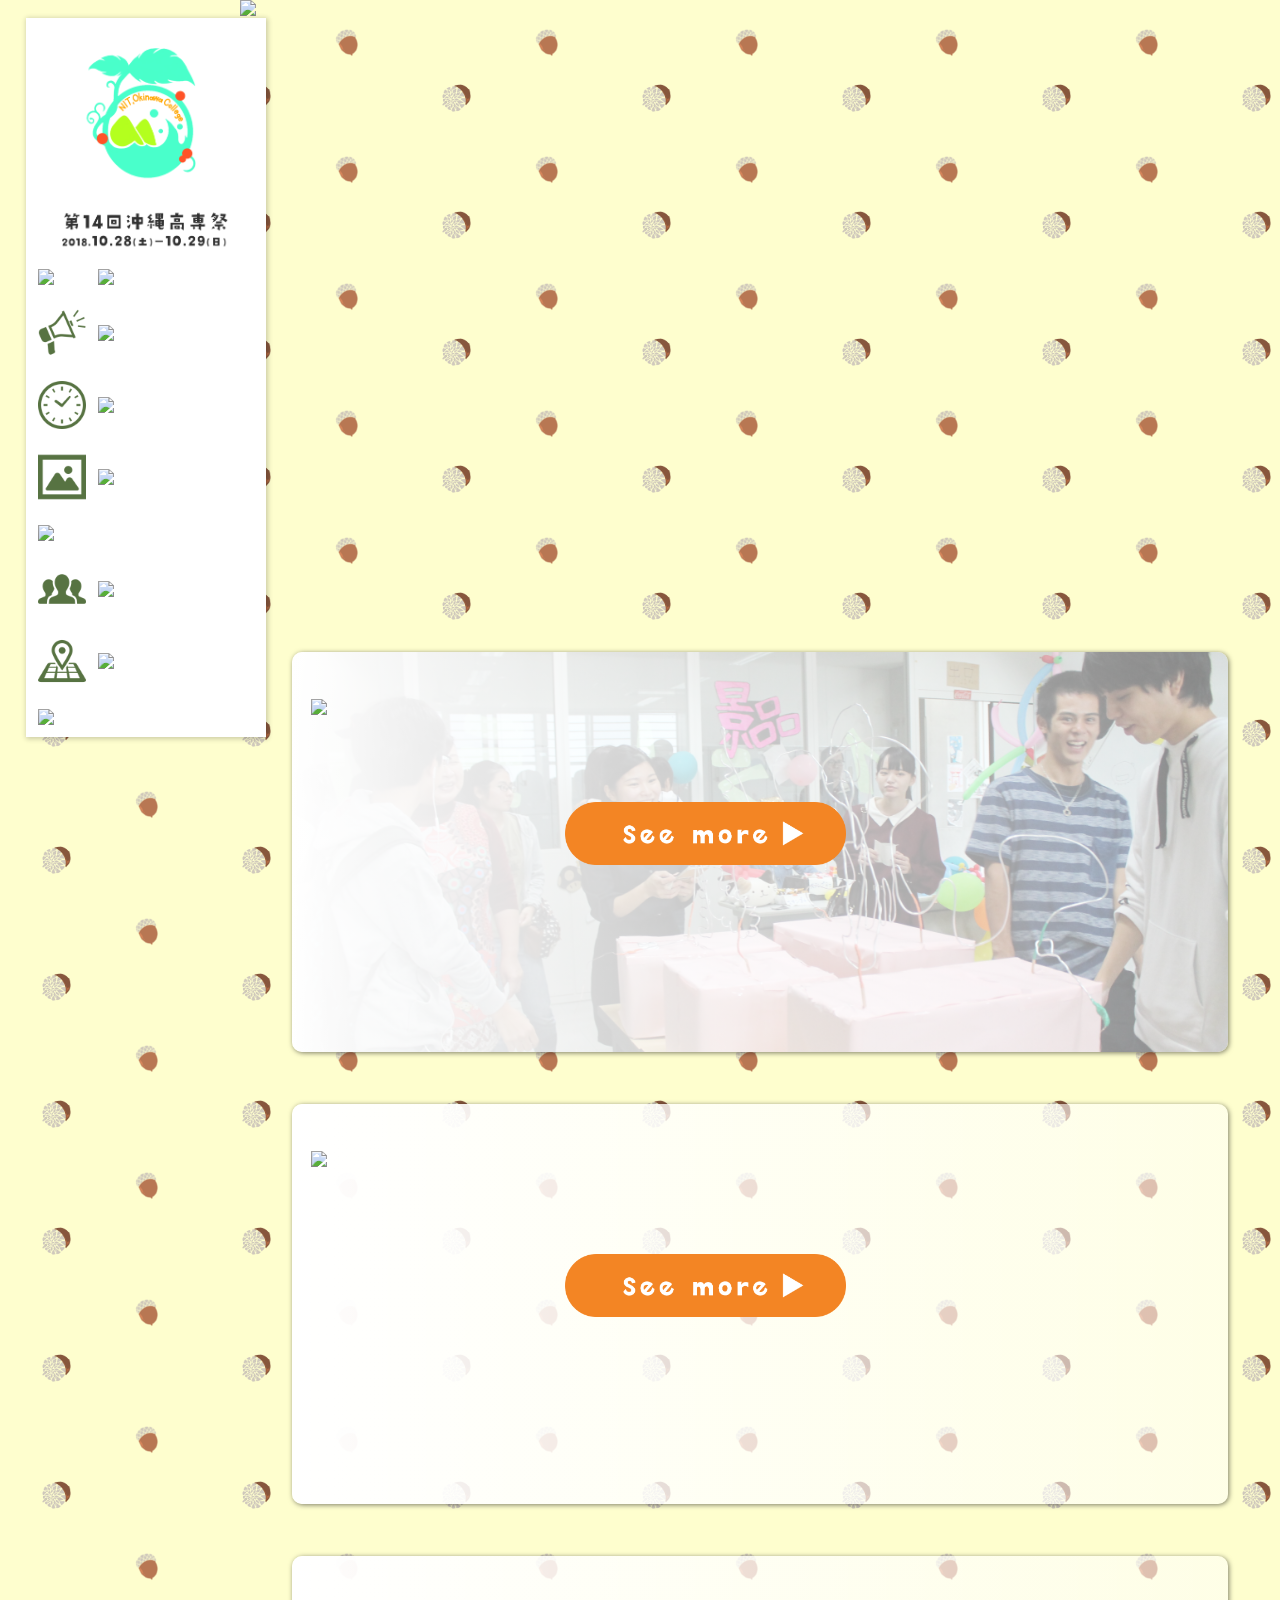
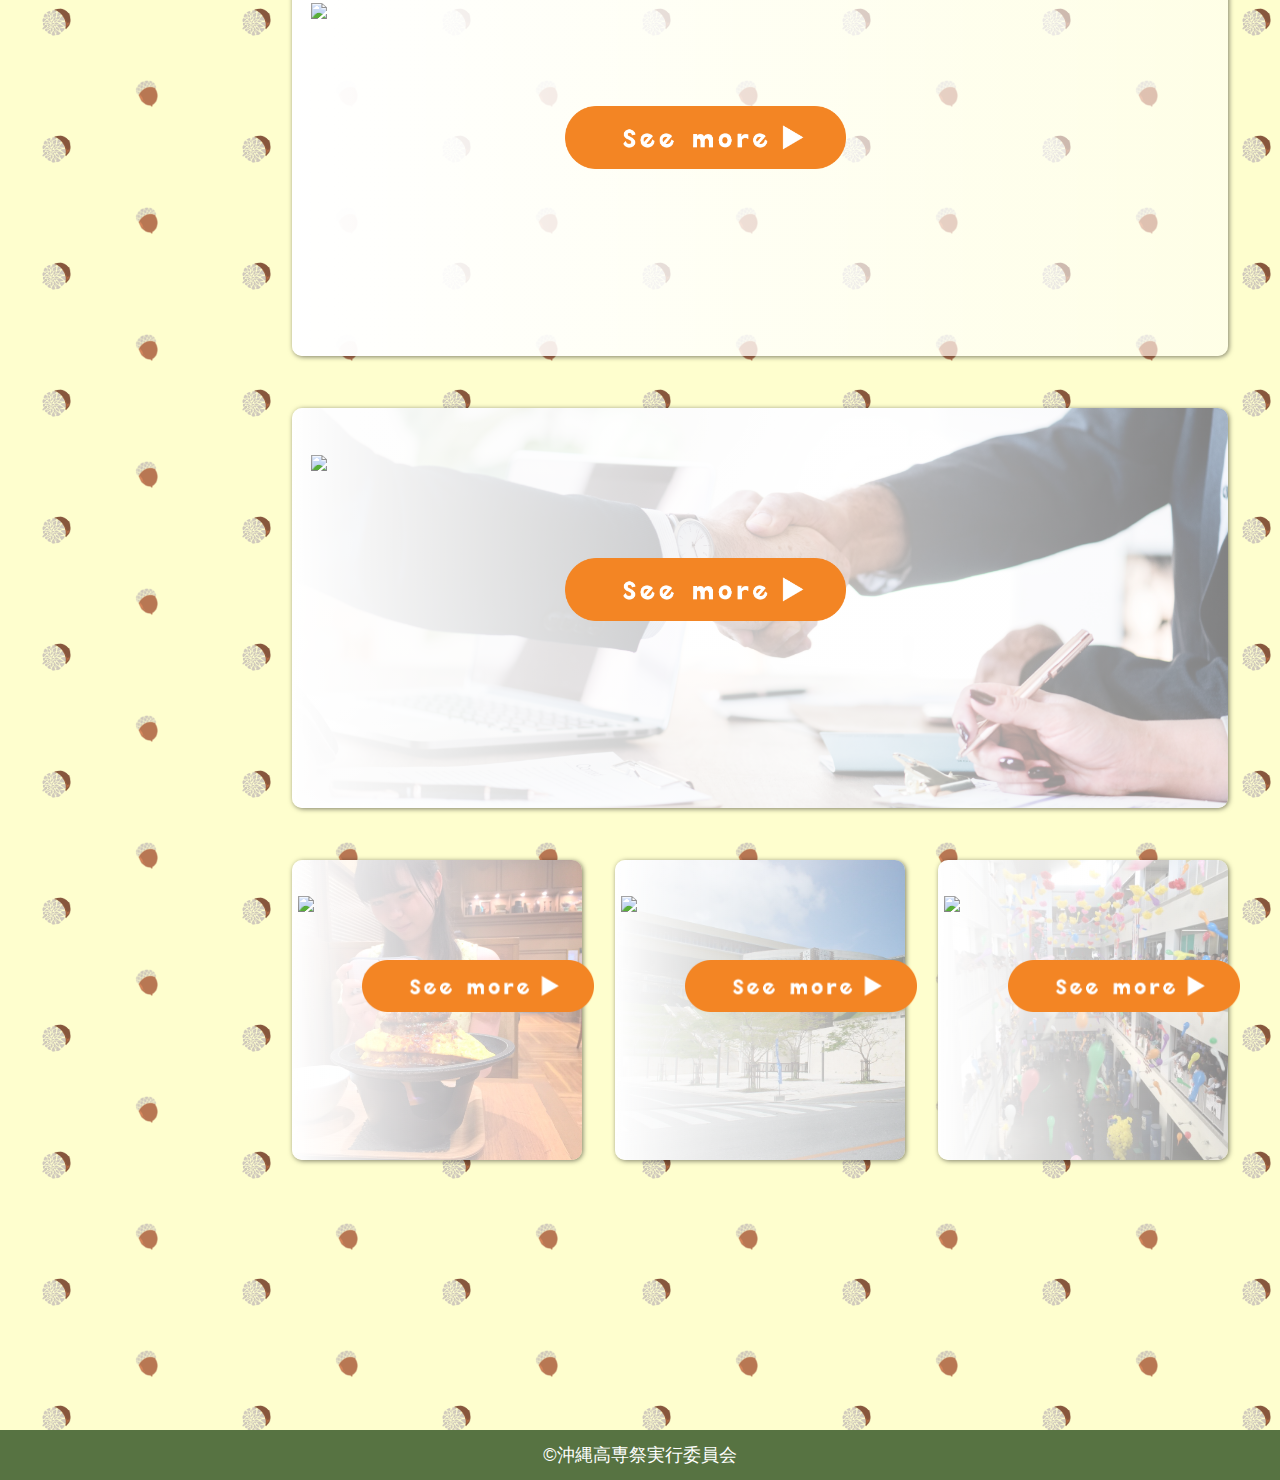
==== commit 9174ff4d: "リストの表示切り替えを実装" ====
--- a/index.html
+++ b/index.html
@@ -14,12 +14,14 @@
   <link href="./css/poster.css" rel="stylesheet" type="text/css">
   <link href="./css/staff.css" rel="stylesheet" type="text/css">
   <link href="./css/access.css" rel="stylesheet" type="text/css">
+  <link href="./css/event.css" rel="stylesheet" type="text/css">
   
   <!-- viewport -->
   <meta name="viewport" content="width=device-width, initial-scale=1.0, maximum-scale=1.0, minimum-scale=1.0">
 
   <script type="text/javascript" src="./js/jquery-3.3.1.min.js"></script>
   <script type="text/javascript" src="./js/page.js"></script>
+  <script type="text/javascript" src="./js/event.js"></script>
 </head>
 
 <body>
@@ -27,7 +29,7 @@
   <header>
     <div id="nav-drawer-sp">
       <div class="header-img" id="page0">
-        <img src="./image/logo_kosen.png">
+        <img src="./image/kosen_logo_nitoc.png">
         <img id="header-img-title" src="./image/title/logo_ver2.png">
       </div>
       <input id="nav-input" type="checkbox" class="nav-unshown ">
@@ -73,7 +75,7 @@
   <!-- PC メニューバー -->
   <div id="nav-drawer-pc">
     <div id="nav-content-pc">
-      <img id="nav-content-title-logo-pc" id="page0" src="./image/logo_kosen.png">
+      <img id="nav-content-title-logo-pc" id="page0" src="./image/kosen_logo_nitoc.png">
       <img id="nav-content-title-date-pc" id="page0" src="./image/title/logo_ver2.png">
       <!-- home -->
       <div class="nav-content-link" id="page0">
--- a/css/event.css
+++ b/css/event.css
@@ -0,0 +1,72 @@
+#list-game, #list-food, #list-others {
+  margin: 5%;
+  height: 90%;
+  min-height: 600px;
+  background-color: rgba(255, 255, 255, 0.9);
+  box-shadow: 1px 1px 3px rgba(0, 0, 0, 0.5);
+  border-radius: 10px;
+}
+
+#list-game {
+  display: block;
+}
+#list-food, #list-others {
+  display: none;
+}
+.button-event {
+  margin: 5%;
+  display: flex;
+  flex-wrap: wrap;
+  justify-content: space-between;
+}
+
+.button-event > div {
+  padding: 10px;
+  background-color: #ECE3D4;
+  border-radius: 5px;
+  box-shadow: 1px 1px 3px rgba(0, 0, 0, 0.5);
+}
+
+.button-event > div:hover {
+  cursor: pointer;
+  background-color: #577342;
+}
+
+/* 各企画・イベントのリスト */
+#list-game > div, #list-food > div, #list-others > div {
+  padding: 2%;
+  border-bottom: 1px solid #eee;
+  display: flex;
+  justify-content: flex-start;
+}
+.subtitle-event {
+  display: block;
+  margin: 0 auto;
+  height: 71px;
+}
+.cell img {
+  width: 20%;
+  height: 20%;
+  max-width: 200px;
+  max-height: 200px;
+}
+.cell-text {
+  margin-left: 2%;
+}
+.cell-text p {
+  text-align: left;
+}
+.cell-title {
+  color: #f38524;
+  font-size: 18pt;
+}
+.cell-grade {
+  color: #313131;
+}
+.cell-place {
+  color: #f38524;
+}
+
+@media screen and (min-width: 660px) {
+
+}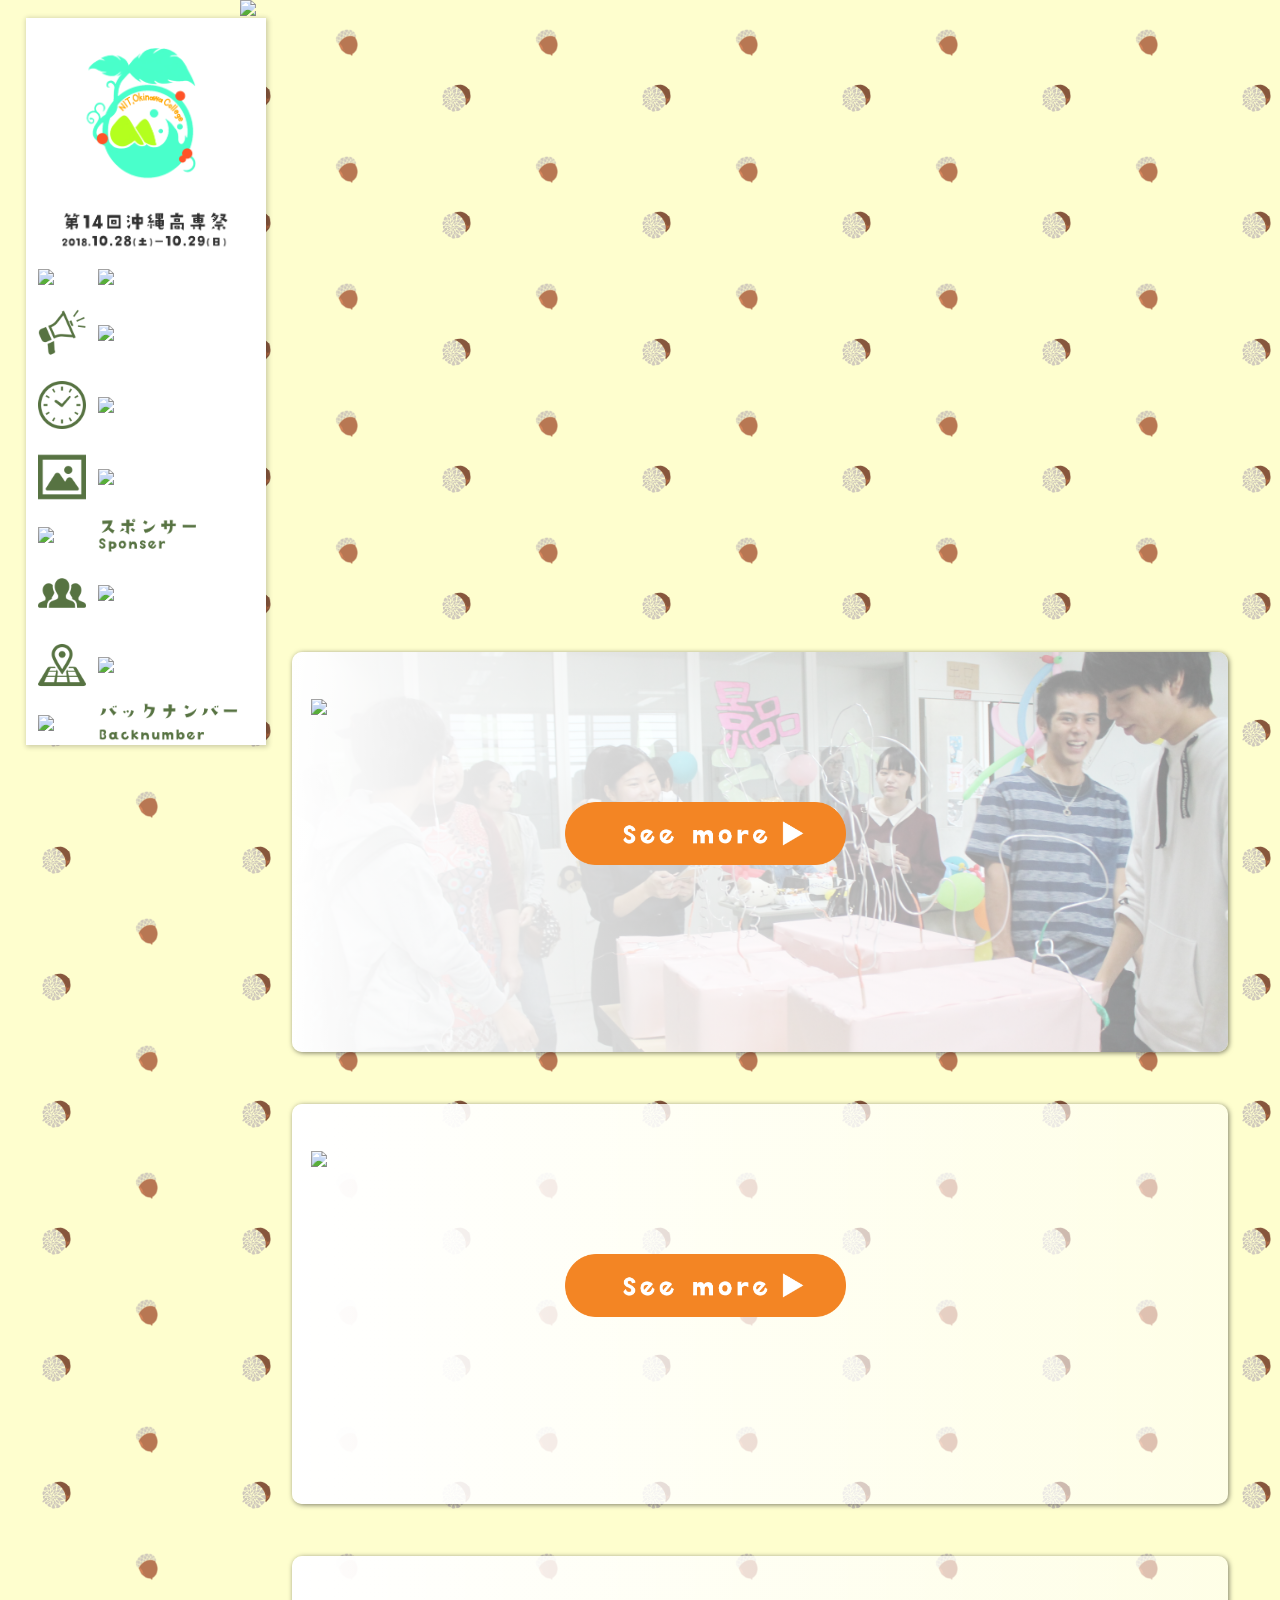
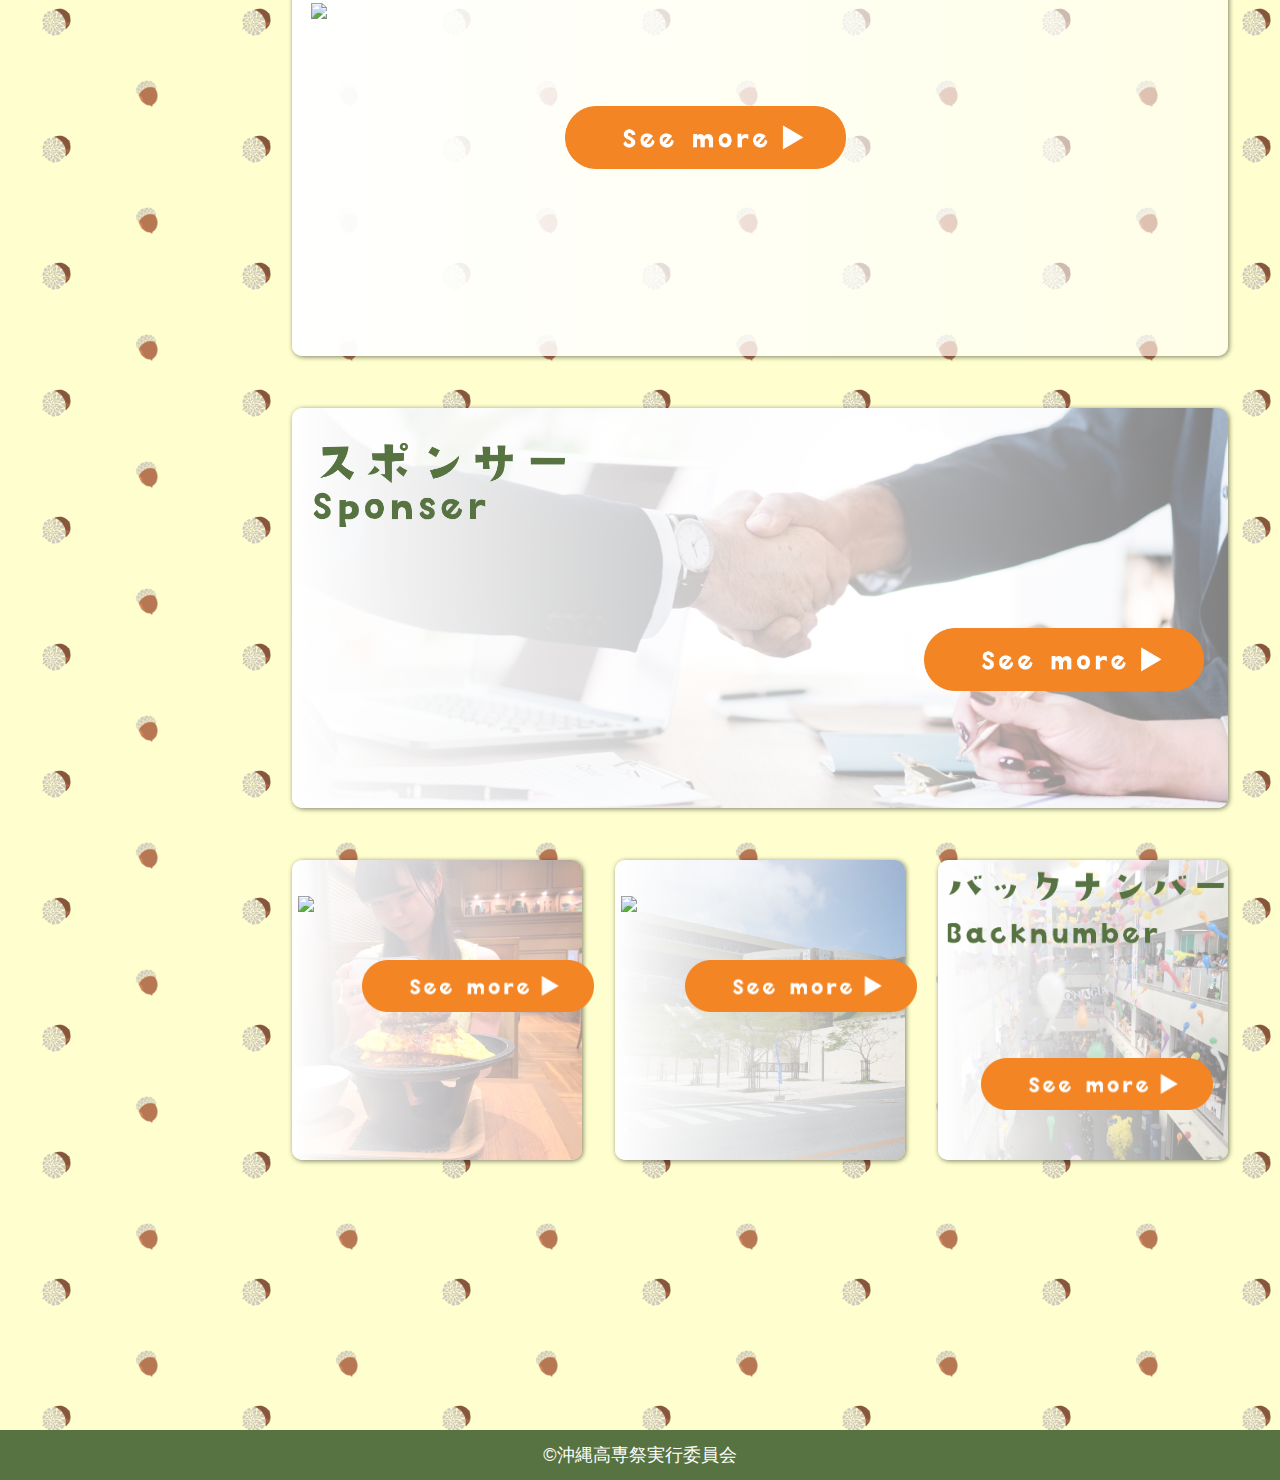
==== commit 8b877d42: "協賛企業をリストアップした" ====
--- a/index.html
+++ b/index.html
@@ -14,13 +14,16 @@
   <link href="./css/poster.css" rel="stylesheet" type="text/css">
   <link href="./css/staff.css" rel="stylesheet" type="text/css">
   <link href="./css/access.css" rel="stylesheet" type="text/css">
+  <link href="./css/timetable.css" rel="stylesheet" type="text/css">  
   <link href="./css/event.css" rel="stylesheet" type="text/css">
+  <link href="./css/sponsor.css" rel="stylesheet" type="text/css">
   
   <!-- viewport -->
   <meta name="viewport" content="width=device-width, initial-scale=1.0, maximum-scale=1.0, minimum-scale=1.0">
 
   <script type="text/javascript" src="./js/jquery-3.3.1.min.js"></script>
   <script type="text/javascript" src="./js/page.js"></script>
+  <script type="text/javascript" src="./js/switch.js"></script>
   <script type="text/javascript" src="./js/event.js"></script>
 </head>
 
@@ -56,7 +59,7 @@
         <!-- sponsor -->
         <div class="nav-content-link" id="page6">
           <img src="./image/icon/sponsor_white.png">
-          <!-- ここに文字が入る -->
+          <img class="link-title" src="./image/title/menu_Phone/sponser_phone.png">
         </div>
         <!-- staff -->
         <div class="nav-content-link" id="page4">
@@ -100,7 +103,7 @@
       <!-- sponsor -->
       <div class="nav-content-link" id="page6">
         <img src="./image/icon/sponsor_green.png">
-        <!-- ここに文字が入る -->
+        <img class="link-title" src="./image/title/menu_PC/sponser_menubar.png">
       </div>
       <!-- staff -->
       <div class="nav-content-link" id="page4">
@@ -115,7 +118,7 @@
       <!-- backnumber -->
       <div class="nav-content-link" id="page7">
         <img src="./image/icon/backnumber_green.png">
-        <!--<img class="link-title" src="./image/title/menu_PC/access.png">-->
+        <img class="link-title" src="./image/title/menu_PC/backnumber_menubar.png">
       </div>
     </div>
   </div>
@@ -173,7 +176,7 @@
         <img class="see-more-pc" id="page5" src="image/icon/seemore.png">
       </div>
       <div class="top-menu-pc" id="top-menu-sponsor">
-        <img class="title" src="image/title/menu_PC/poster_menubar .png"><!--仮-->
+        <img class="title" src="image/title/menu_PC/sponser_menubar.png">
         <img class="see-more-pc" id="page6" src="image/icon/seemore.png">
       </div>
       <div class="top-menu-pc-small">
@@ -186,7 +189,7 @@
           <img class="see-more-pc" id="page3" src="image/icon/seemore.png">
         </div>
         <div class="top-menu-pc" id="top-menu-backnumber">
-          <img class="title" src="image/title/menu_PC/staff_menubar.png"><!-- 仮 -->
+          <img class="title" src="image/title/menu_PC/backnumber_menubar.png">
           <img class="see-more-pc" id="page7" src="image/icon/seemore.png">
         </div>
       </div>
--- a/css/commingsoon.css
+++ b/css/commingsoon.css
@@ -1,7 +1,8 @@
 #page-commingsoon {
   margin: 5%;
+  height: 90%;
   min-height: 600px;
-  background-color: rgba(255, 255, 255, 0.9);
+  background-color: white;
   box-shadow: 1px 1px 3px rgba(0, 0, 0, 0.5);
   border-radius: 10px;
 }
@@ -16,4 +17,14 @@
 
 .contents p {
   margin: 0;
+  color: #313131;
+}
+
+@media screen and (min-width: 601px) {
+  #page-commingsoon {
+    height: 90%;
+  }
+  .contents img {
+    max-width: 300px;
+  }
 }--- a/css/poster.css
+++ b/css/poster.css
@@ -1,8 +1,19 @@
-@media screen and (min-width: 601px) {
+@media screen and (min-width: 660px) {
+  .sub-title-poster {
+    margin: 5%;
+    text-align: center;
+  }
+  .sub-title-poster img {
+    margin: 5%;
+    width: 70%;
+    max-width: 400px;
+    max-height: 71px;
+  }
+
   #page-poster {
     margin: 5%;
     min-height: 600px;
-    background-color: rgba(255, 255, 255, 0.9);
+    background-color: white;
     box-shadow: 1px 1px 3px rgba(0, 0, 0, 0.5);
     border-radius: 10px;
     text-align: center;
@@ -19,5 +30,6 @@
   }
   .author p {
     margin: 0;
+    font-size: small;
   }
 }--- a/css/access.css
+++ b/css/access.css
@@ -25,13 +25,14 @@
 }
 
 .accent{
-    color: #F38524
-    ;
+    color: #F38524;
 }
 .carpet{
     background-color: white;
     margin: 0 5% 5% 5%;
     border-radius: 10px;
+    box-shadow: 1px 1px 3px rgba(0, 0, 0, 0.5);
+    min-height: 600px;
 }
 
 .map{
@@ -54,9 +55,10 @@
 }
 .sentence p{
     text-align: center;
+    font-size: small;
 }
 
-@media screen and (min-width: 1001px){
+@media screen and (min-width: 660px){
     section#page_access iframe{
         height: 200px;
     }
--- a/css/timetable.css
+++ b/css/timetable.css
@@ -0,0 +1,122 @@
+.sub_title{
+  text-align: center;
+}
+.timetable_title{
+    /*width: 400px;
+    height: 71px;*/
+    margin: 5% auto;
+    width: 70%;
+    max-width: 400px;
+    max-height: 71px;
+}
+/*
+.button_wrapper{
+  display: flex;
+  flex-wrap: wrap;
+  justify-content: space-evenly;
+  text-align: center;
+  /*margin: 25px 50px 100px 50px;
+}*/
+
+/*注意事項*/
+.attention_wrapper{
+/*  position: relative;*/
+  background-color: white;
+  margin: 2% 0;
+  border-radius: 10px;
+  box-shadow: 1px 1px 3px rgba(0, 0, 0, 0.5);
+}
+.attention p{
+  text-align: left;
+  font-size: small;
+}
+
+#page-timetable {
+  margin: 5%;
+}
+
+/*#page-timetable > p{
+  background-color: white;
+  font-size: 18px;
+  display: inline-block;
+  text-align: left;
+}*/
+
+.timetable_carpet{
+  height: 90%;
+  min-height: 600px;
+  background-color: white;
+  box-shadow: 1px 1px 3px rgba(0, 0, 0, 0.5);
+  border-radius: 10px;
+}
+/*button*/
+.button_wrapper{
+  margin: 0;
+  display: flex;
+  flex-wrap: wrap;
+  justify-content: space-around;
+  text-align: center;
+}
+#arina_button{
+  background-color: #577342;
+}
+#stilt_button, #others_button{
+  background-color: #ECE3D4;
+}
+#arina_button, #stilt_button, #others_button{
+  width: 30%;
+  padding: 10px;
+  border-radius: 5px;
+  /*box-shadow: 1px 1px 3px rgba(0, 0, 0, 0.5);*/
+}
+#arina_button img, #stilt_button img, #others_button img {
+  width: 50%;
+}
+#arina_button:hover, #stilt_button:hover, #others_button:hover{
+  cursor: pointer;
+  background-color: rgb(87, 115, 66);
+}
+/*ページにとんだときの最初のtimetableの表示*/
+.arina_timetable{
+  display: block;
+}
+.stilt_timetable, .others_timetable{
+  display: none;
+}
+
+/*timetableの表示*/
+.arina_timetable, .stilt_timetable, .others_timetable{
+  width: 80%;
+  margin: 0 10%;
+  /*position: absolute;
+  top: 50%;
+  left: 50%;
+  -ms-transform: translate(-50%,-50%);
+  -webkit-transform : translate(-50%,-50%);
+  transform : translate(-50%,-50%);*/
+}
+
+/*window幅が768 < x < */
+/*window幅がx < 768*/
+/*@media screen and (min-width: 768px) and (max-width:1001px){
+  .timetable_carpet{
+    background-color: transparent;
+  }
+}*/
+
+/*スマホ版*/
+@media screen and (max-width: 660px){
+  .arina_timetable, .stilt_timetable, .others_timetable {
+    width: 90%;
+    margin: 0 5%;
+  }
+  #arina_button, #stilt_button, #others_button{
+    width: 30%;
+    padding: 2%;
+    border-radius: 5px;
+    /*box-shadow: 1px 1px 3px rgba(0, 0, 0, 0.5);*/
+  }
+  #arina_button img, #stilt_button img, #others_button img {
+    width: 100%;
+  }
+}
--- a/css/event.css
+++ b/css/event.css
@@ -1,39 +1,65 @@
+#page-event {
+  margin: 5%
+}
+
 #list-game, #list-food, #list-others {
-  margin: 5%;
   height: 90%;
   min-height: 600px;
-  background-color: rgba(255, 255, 255, 0.9);
+  background-color: white;
   box-shadow: 1px 1px 3px rgba(0, 0, 0, 0.5);
   border-radius: 10px;
 }
 
+/* 初めてページを訪れたときの初期状態 */
 #list-game {
   display: block;
 }
 #list-food, #list-others {
   display: none;
 }
+
+/* button */
 .button-event {
-  margin: 5%;
+  margin: 0;
   display: flex;
   flex-wrap: wrap;
-  justify-content: space-between;
+  justify-content: space-around;
+  text-align: center;
 }
-
-.button-event > div {
-  padding: 10px;
-  background-color: #ECE3D4;
+#button-game, #button-food, #button-others {
+  width: 30%;
+  padding: 2%;
   border-radius: 5px;
-  box-shadow: 1px 1px 3px rgba(0, 0, 0, 0.5);
+  /*box-shadow: 1px 1px 3px rgba(0, 0, 0, 0.5);*/
 }
-
-.button-event > div:hover {
+#button-game {
+  background-color: #577342;
+}
+#button-food, #button-others {
+  background-color: #ece3d4;
+}
+#button-game img, #button-food img, #button-others img {
+  width: 100%;
+}
+#button-game:hover, #button-food:hover, #button-others:hover {
   cursor: pointer;
   background-color: #577342;
 }
 
+/* 注意事項 */
+.attention-event {
+  margin: 2% 0;
+  background-color: #ffffff;
+  border-radius: 10px;
+  box-shadow: 1px 1px 3px rgba(0, 0, 0, 0.5);
+}
+.text p {
+  text-align: left;
+  font-size: small;
+}
+
 /* 各企画・イベントのリスト */
-#list-game > div, #list-food > div, #list-others > div {
+.cell {
   padding: 2%;
   border-bottom: 1px solid #eee;
   display: flex;
@@ -42,13 +68,11 @@
 .subtitle-event {
   display: block;
   margin: 0 auto;
-  height: 71px;
+  height: 50px;
 }
 .cell img {
   width: 20%;
   height: 20%;
-  max-width: 200px;
-  max-height: 200px;
 }
 .cell-text {
   margin-left: 2%;
@@ -58,15 +82,34 @@
 }
 .cell-title {
   color: #f38524;
-  font-size: 18pt;
+  font-size: medium;
 }
 .cell-grade {
   color: #313131;
+  font-size: small;
 }
 .cell-place {
   color: #f38524;
+  font-size: small;
 }
 
 @media screen and (min-width: 660px) {
-
+  #button-game, #button-food, #button-others {
+    width: 30%;
+    padding: 10px;
+  }
+  #button-game img, #button-food img, #button-others img {
+    width: 50%;
+  }
+  .subtitle-event {
+    height: 70px;
+  }
+  .cell {
+    padding: 10px;
+    align-items: center;
+  }
+  .cell img {
+    width: 100px;
+    height: 100px;
+  }
 }--- a/css/sponsor.css
+++ b/css/sponsor.css
@@ -0,0 +1,20 @@
+.sub-title-sponsor{
+  text-align: center;
+}
+
+.sub-title-sponsor > img {
+  margin: 5%;
+  width: 70%;
+  max-width: 400px;
+  max-height: 71px;
+}
+
+#page-sponsor {
+  margin: 0 5% 5% 5%;
+  height: 90%;
+  min-height: 600px;
+  background-color: white;
+  box-shadow: 1px 1px 3px rgba(0, 0, 0, 0.5);
+  border-radius: 10px;
+}
+
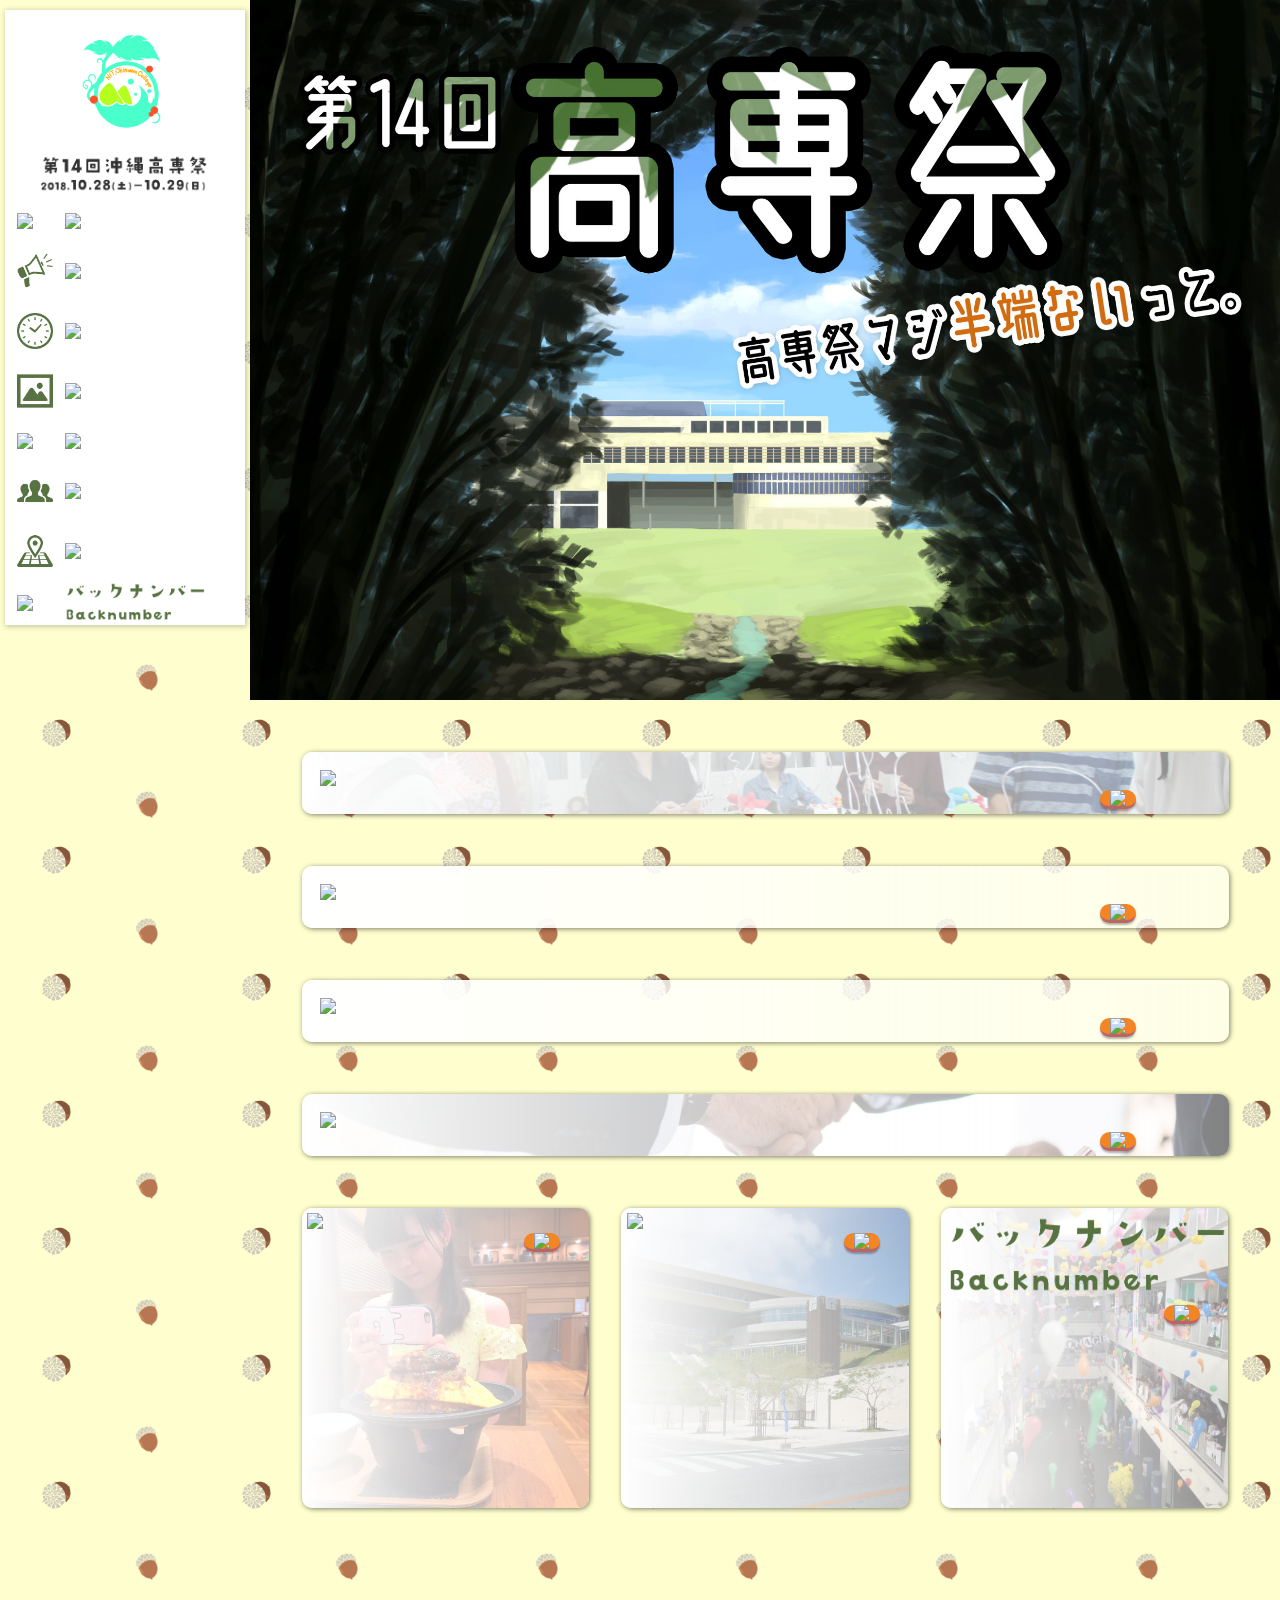
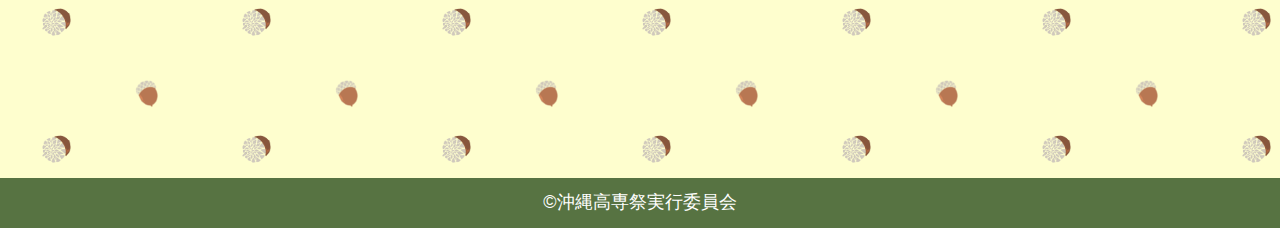
==== commit 9f038bfd: "top画像をjpgに変更" ====
--- a/index.html
+++ b/index.html
@@ -17,6 +17,7 @@
   <link href="./css/timetable.css" rel="stylesheet" type="text/css">  
   <link href="./css/event.css" rel="stylesheet" type="text/css">
   <link href="./css/sponsor.css" rel="stylesheet" type="text/css">
+  <link href="./css/backnumber.css" rel="stylesheet" type="text/css">
   
   <!-- viewport -->
   <meta name="viewport" content="width=device-width, initial-scale=1.0, maximum-scale=1.0, minimum-scale=1.0">
@@ -31,8 +32,8 @@
   <!-- スマホ ヘッダとドロワーメニュー -->
   <header>
     <div id="nav-drawer-sp">
-      <div class="header-img" id="page0">
-        <img src="./image/kosen_logo_nitoc.png">
+      <div class="header-img">
+        <img id="page0" src="./image/kosen_logo_nitoc.png">
         <img id="header-img-title" src="./image/title/logo_ver2.png">
       </div>
       <input id="nav-input" type="checkbox" class="nav-unshown ">
@@ -59,7 +60,7 @@
         <!-- sponsor -->
         <div class="nav-content-link" id="page6">
           <img src="./image/icon/sponsor_white.png">
-          <img class="link-title" src="./image/title/menu_Phone/sponser_phone.png">
+          <img class="link-title" src="./image/title/menu_Phone/sponsor_phone.png">
         </div>
         <!-- staff -->
         <div class="nav-content-link" id="page4">
@@ -103,7 +104,7 @@
       <!-- sponsor -->
       <div class="nav-content-link" id="page6">
         <img src="./image/icon/sponsor_green.png">
-        <img class="link-title" src="./image/title/menu_PC/sponser_menubar.png">
+        <img class="link-title" src="./image/title/menu_PC/sponsor_menubar.png">
       </div>
       <!-- staff -->
       <div class="nav-content-link" id="page4">
@@ -125,8 +126,8 @@
   
   <main>
     <article class="main_article">
-      <img id="top-image" src="image/top_pc_ver1.png">
-      
+      <img id="top-image" src="image/poster_top_ver1.jpg">
+
       <div class="top-poster-sp">  
         <img src="./image/poster.png">
       </div>
@@ -165,32 +166,33 @@
       <!-- PCの四角いでっかいやつ -->
       <div class="top-menu-pc" id="top-menu-event">
         <img class="title" src="image/title/menu_PC/event_menubar.png">
-        <img class="see-more-pc" id="page1" src="image/icon/seemore.png">
+        <p id="top_seemore"><img class="see-more-pc" id="page1" src="image/icon/seemore_sentence.png"></p>
       </div>
       <div class="top-menu-pc" id="top-menu-timetable">
         <img class="title" src="image/title/menu_PC/timetable_menubar.png">
-        <img class="see-more-pc" id="page2" src="image/icon/seemore.png">
+        <p id="top_seemore"><img class="see-more-pc" id="page2" src="image/icon/seemore_sentence.png"></p>
       </div>
       <div class="top-menu-pc" id="top-menu-poster">
         <img class="title" src="image/title/menu_PC/poster_menubar .png">
-        <img class="see-more-pc" id="page5" src="image/icon/seemore.png">
+        <p id="top_seemore"><img class="see-more-pc" id="page5" src="image/icon/seemore_sentence.png"></p>
       </div>
       <div class="top-menu-pc" id="top-menu-sponsor">
-        <img class="title" src="image/title/menu_PC/sponser_menubar.png">
-        <img class="see-more-pc" id="page6" src="image/icon/seemore.png">
-      </div>
+        <img class="title" src="image/title/menu_PC/sponsor_menubar.png">
+        <p id="top_seemore"><img class="see-more-pc" id="page6" src="image/icon/seemore_sentence.png"></p>
+      </div>
+<!--小さめのボックス要素-->
       <div class="top-menu-pc-small">
         <div class="top-menu-pc" id="top-menu-staff">
           <img class="title" src="image/title/menu_PC/staff_menubar.png">
-          <img class="see-more-pc" id="page4" src="image/icon/seemore.png">
+          <p id="top_seemore"><img class="see-more-pc-small" id="page4" src="image/icon/seemore_sentence.png"></p>
         </div>
         <div class="top-menu-pc" id="top-menu-access">
           <img class="title" src="image/title/menu_PC/access.png">
-          <img class="see-more-pc" id="page3" src="image/icon/seemore.png">
+          <p id="top_seemore"><img class="see-more-pc-small" id="page3" src="image/icon/seemore_sentence.png"></p>
         </div>
         <div class="top-menu-pc" id="top-menu-backnumber">
           <img class="title" src="image/title/menu_PC/backnumber_menubar.png">
-          <img class="see-more-pc" id="page7" src="image/icon/seemore.png">
+          <p id="top_seemore"><img class="see-more-pc-small" id="page7" src="image/icon/seemore_sentence.png"></p>
         </div>
       </div>
     
--- a/css/style.css
+++ b/css/style.css
@@ -47,9 +47,9 @@
 #nav-open {
   position: absolute;
   top: 20%;
-  left: 85%;
+  right: 5%;
   display: inline-block;
-  width: 20%;
+  width: 10%;
   height: 20%;
   vertical-align: middle;
 }
@@ -57,7 +57,7 @@
 #nav-open span, #nav-open span:before, #nav-open span:after {
   position: relative;
   height: 3px;/*線の太さ*/
-  width: 50%;/*長さ*/
+  width: 100%;/*長さ*/
   border-radius: 3px;
   background: #555;
   display: block;
@@ -114,11 +114,11 @@
 }
 .nav-content-link img {
   margin: 5%;
-  width: 20%;
+  width: 10%;
 }
 .nav-content-link > .link-title {
   margin: 0;
-  width: 60%;
+  width: 50%;
 }
 /*チェックが入ったらもろもろ表示*/
 #nav-input:checked ~ #nav-close {
@@ -194,7 +194,7 @@
 }
 
 /*PCのトップ画像は表示させない*/
-#top-image {
+#top-image, #illustrator {
   display: none;
 }
 
@@ -223,7 +223,7 @@
 }
 
 /* ウィンドウ幅xが 660以上 */
-@media screen and (min-width: 660px){
+@media screen and (min-width: 660px) {
   header, .top-poster-sp, .top-menu, .sub-title-sp {
     display: none;
   }
@@ -231,8 +231,8 @@
   #nav-drawer-pc {
     display: block;
     position: absolute;
-    top: 2%;
-    left: 2%;
+    top: 10px;
+    left: 5px;
   }
   #nav-content-pc {
     margin: 0;
@@ -242,17 +242,18 @@
     box-shadow: 1px 1px 5px 1px rgba(0, 0, 0, 0.2);
     text-align: center;
   }
+  #nav-content-title-logo-pc, #nav-content-title-date-pc {
+    width: 70%;
+  }
   #nav-content-title-logo-pc {
     margin-top: 5%;
-  }
-  #nav-content-title-logo-pc, #nav-content-title-date-pc {
-    width: 70%;
+    width: 50%;
   }
   #nav-content-pc > .nav-content-link {
     cursor: pointer;
   }
   #nav-content-pc > .nav-content-link img {
-    width: 20%;
+    width: 15%;
   }
   #nav-content-pc > .nav-content-link > .link-title {
     width: 60%;
@@ -260,13 +261,13 @@
 
   /* トップ */
   main {
-    margin-left: 240px;
+    margin-left: 250px;
   }
   #top-image {
     display: block;
     width: 100%;
     min-height: 600px;
-    max-height: 800px;
+    max-height: 700px;
     object-fit: cover;
     object-position: 100% 0;
   }
@@ -280,7 +281,7 @@
   .top-menu-pc {
     display: block;
     width: 90%;
-    height: 400px;
+    max-height: 600px;
     margin: 5%;
     border-radius: 10px;
     box-shadow: 1px 1px 5px rgba(0, 0, 0, 0.5);
@@ -290,6 +291,7 @@
     margin-left: 2%;
     width: 40%;
   }
+  
   /* でっかくて少し小さい四角いやつ */
   .top-menu-pc-small {
     margin-left: 5%;
@@ -344,147 +346,41 @@
     background-position: left;
   }
   /* see more */
+  /*位置調整*/
+  p#top_seemore{
+    width: 90%;
+    text-align: right;
+  }
+  /*大きさ設定*/
   .see-more-pc {
     cursor: pointer;
     width: 30%;
-    position: relative;
-    top: 150px;
-    right: -25%;
-  }
-  .top-menu-pc-small > .top-menu-pc > .see-more-pc {
+  }
+
+  .see-more-pc-small{
     cursor: pointer;
-    width: 80%;
-    max-width: 250px;
-    top: 100px;
-    right: -15%;
-  }
-
-  /*.pc-only, .pc-img {
-    display: block;
-  }
-  .link-title, .header-img, .nav-content-title-date, footer, .main_article > .sub-title, .top-menu, .top-poster, #nav-input, #nav-open, #nav-open span, #nav-open span:before, #nav-open span:after, #nav-input:checked ~ #nav-close, #nav-close, #nav-content-title, .sp-img {
-    display: none;
-  }
-  header {
-    background: none;
-  }
-  #nav-content {
-    float: left;
-    position: relative;
-    top: 10%;
-    left: 2%;
-    transform: none;
-    transition: none;
-    max-width: 100px;
-    background-color: #ffffff;
-    box-shadow: 1px 1px 5px 1px rgba(0, 0, 0, 0.2);
-  }
-  .nav-content-title-logo {
-    margin: 10% auto 10%;
-    width: 80%;
-    max-width: 100px;
-  }
-  .nav-content-link:first-of-type {
-    border-top: 1px solid #eee;
-  }
-  .nav-content-link {
-    border-bottom: 1px solid #eee;
-  }
-  .nav-content-link > .pc-img {
-    margin: 10% auto 10%;
-    width: 30%;
-  }
-  main {
-    width: 100%;
-    height: 100%;
-  }
-  .main_article {
-    margin-left: 100px;
-    width: 100%;
-    background-image: url(../image/KosenFes_website_pict_2001_1260.png);
-  }
-  #logo-top-title, #top-image {
-    height: 80%;
-    position: absolute;
-    right: 0;
-    top: 0;
-  }
-  #logo-top-title {
-    z-index: 9998;
-  }
-  #main_content {
-    margin-left: 100px;
-  }*/
-}
-
-/* ウィンドウ幅が以上 */
-/*@media screen and (min-width: 1001px) {
-  .pc-only, .pc-img {
-    display: block;
-  }
-  .header-img, footer, .main_article > .sub-title, .top-menu, .top-poster, #nav-input, #nav-open, #nav-open span, #nav-open span:before, #nav-open span:after, #nav-input:checked ~ #nav-close, #nav-close, #nav-content-title, .sp-img {
-    display: none;
-  }
-  header {
-    
-  }
-  #nav-content {
-    float: left;
-    position: relative;
-    top: 10%;
-    left: 2%;
-    transform: none;
-    transition: none;
-    max-width: 240px;
-    background-color: #ffffff;
-    box-shadow: 1px 1px 5px 1px rgba(0, 0, 0, 0.2);
-  }
-  .nav-content-title-logo, .nav-content-title-date {
-    margin: 5% auto 5%;
     width: 50%;
+  }
+  /*枠*/
+  .see-more-pc, .see-more-pc-small{
+    background-color: #F38524;
+    border-radius: 50px;
+    padding: 0 10px;
+    box-shadow: 0px 2px 2px rgba(0, 0, 0, 0.29);
+    border-bottom: solid 3px #bd6565;
+    transition: .2s;
     max-width: 200px;
-  }
-  .nav-content-title-date {
-    width: 80%;
-  }
-  .nav-content-link:first-of-type {
-    border-top: 1px solid #eee;
-  }
-  .nav-content-link {
-    margin: 2% 0;
-    border-bottom: 1px solid #eee;
-    display: flex;
-    justify-content: flex-start;
-    align-items: center;
-  }
-  .nav-content-link > .pc-img {
-    margin-left: 10%;
-    width: 15%;
-  }
-  .nav-content-link > .link-title {
-    margin: 0;
-    width: 55%;
-  }
-  main {
-    width: 100%;
-    height: 100%;
-  }
-  .main_article {
-    margin-left: 240px;
-    width: 50%;
-    background-image: url(../image/KosenFes_website_pict_2001_1260.png);
-    
-  }
-  #logo-top-title, #top-image {
-    height: 80%;
-    position: absolute;
-    right: 0;
-    top: 0;
-  }
-  #logo-top-title {
-    z-index: 9998;
-  }
-  #main_content {
-    margin-left: 240px;
-  }
-}*/+    max-height: 67px;
+  }
+  .see-more-pc:hover, .see-more-pc-small:hover{
+    background-color: #FFBA55;
+  }
+  /*see more active時*/
+  .see-more-pc:active, .see-more-pc-small:active{
+    -ms-transform: translateY(2px);
+    -webkit-transform: translateY(2px);
+    transform: translateY(2px);
+    box-shadow: 0 0 1px rgba(0, 0, 0, 0.15);
+    border-bottom: none;
+  }
+}--- a/css/poster.css
+++ b/css/poster.css
@@ -1,6 +1,5 @@
 @media screen and (min-width: 660px) {
   .sub-title-poster {
-    margin: 5%;
     text-align: center;
   }
   .sub-title-poster img {
@@ -11,7 +10,7 @@
   }
 
   #page-poster {
-    margin: 5%;
+    margin: 0 5% 5% 5%;
     min-height: 600px;
     background-color: white;
     box-shadow: 1px 1px 3px rgba(0, 0, 0, 0.5);
@@ -30,6 +29,5 @@
   }
   .author p {
     margin: 0;
-    font-size: small;
   }
 }--- a/css/timetable.css
+++ b/css/timetable.css
@@ -44,7 +44,7 @@
 
 .timetable_carpet{
   height: 90%;
-  min-height: 600px;
+/*  min-height: 600px;*/
   background-color: white;
   box-shadow: 1px 1px 3px rgba(0, 0, 0, 0.5);
   border-radius: 10px;
@@ -77,17 +77,18 @@
   background-color: rgb(87, 115, 66);
 }
 /*ページにとんだときの最初のtimetableの表示*/
-.arina_timetable{
+#arina_timetable{
   display: block;
 }
-.stilt_timetable, .others_timetable{
+#stilt_timetable, #others_timetable{
   display: none;
 }
 
 /*timetableの表示*/
-.arina_timetable, .stilt_timetable, .others_timetable{
-  width: 80%;
-  margin: 0 10%;
+#arina_timetable, #stilt_timetable, #others_timetable{
+  margin: 0 auto;
+  max-height: 650px;
+  max-width: 550px;
   /*position: absolute;
   top: 50%;
   left: 50%;
@@ -97,16 +98,17 @@
 }
 
 /*window幅が768 < x < */
-/*window幅がx < 768*/
-/*@media screen and (min-width: 768px) and (max-width:1001px){
-  .timetable_carpet{
-    background-color: transparent;
+/*window幅が660 < x < 1001*/
+@media screen and (min-width: 660px) and (max-width:1001px){
+  #arina_timetable, #stilt_timetable, #others_timetable {
+    width: 90%;
+    margin: 0 5%;
   }
-}*/
+}
 
 /*スマホ版*/
 @media screen and (max-width: 660px){
-  .arina_timetable, .stilt_timetable, .others_timetable {
+  #arina_timetable, #stilt_timetable, #others_timetable {
     width: 90%;
     margin: 0 5%;
   }
--- a/css/event.css
+++ b/css/event.css
@@ -2,7 +2,7 @@
   margin: 5%
 }
 
-#list-game, #list-food, #list-others {
+#list-game, #list-food, #list-others, #list-band {
   height: 90%;
   min-height: 600px;
   background-color: white;
@@ -14,7 +14,7 @@
 #list-game {
   display: block;
 }
-#list-food, #list-others {
+#list-food, #list-others, #list-band {
   display: none;
 }
 
@@ -26,22 +26,22 @@
   justify-content: space-around;
   text-align: center;
 }
-#button-game, #button-food, #button-others {
-  width: 30%;
-  padding: 2%;
+#button-game, #button-food, #button-others, #button-band{
+  width: 20%;
+/*  padding: 2%;*/
   border-radius: 5px;
   /*box-shadow: 1px 1px 3px rgba(0, 0, 0, 0.5);*/
 }
 #button-game {
   background-color: #577342;
 }
-#button-food, #button-others {
+#button-food, #button-others, #button-band{
   background-color: #ece3d4;
 }
-#button-game img, #button-food img, #button-others img {
+#button-game img, #button-food img, #button-others img, #button-band img {
   width: 100%;
 }
-#button-game:hover, #button-food:hover, #button-others:hover {
+#button-game:hover, #button-food:hover, #button-others:hover, #button-band:hover {
   cursor: pointer;
   background-color: #577342;
 }
@@ -93,13 +93,13 @@
   font-size: small;
 }
 
-@media screen and (min-width: 660px) {
-  #button-game, #button-food, #button-others {
-    width: 30%;
+@media screen and (max-width: 660px) {
+  #button-game, #button-food, #button-others, #button-band {
+ /*   width: 30%;*/
     padding: 10px;
   }
-  #button-game img, #button-food img, #button-others img {
-    width: 50%;
+  #button-game img, #button-food img, #button-others img, #button-band img {
+    width: 100%;
   }
   .subtitle-event {
     height: 70px;
--- a/css/sponsor.css
+++ b/css/sponsor.css
@@ -1,7 +1,6 @@
 .sub-title-sponsor{
   text-align: center;
 }
-
 .sub-title-sponsor > img {
   margin: 5%;
   width: 70%;
@@ -18,3 +17,18 @@
   border-radius: 10px;
 }
 
+#sponsor-list {
+  padding: 0;
+  margin-left: 10px;
+  background-color: white;
+  text-align: left;
+  list-style-type: none;
+}
+#sponsor-list li {
+  color: #313131;
+  margin-bottom: 10px;
+}
+#sponsor-list li::before {
+  content: "■ ";
+  color: #577342;
+}--- a/css/backnumber.css
+++ b/css/backnumber.css
@@ -0,0 +1,53 @@
+#backnumber_title {
+  margin: 5%;
+  width: 70%;
+  max-width: 400px;
+  max-height: 71px;
+}
+
+#page-backnumber {
+  margin: 0 5% 5% 5%;
+  height: 90%;
+  min-height: 600px;
+  background-color: white;
+  box-shadow: 1px 1px 3px rgba(0, 0, 0, 0.5);
+  border-radius: 10px;
+}
+
+#description {
+  padding-top: 5%;
+}
+
+#backnumber-contents {
+  display: flex;
+  flex-wrap: wrap;
+  justify-content: space-around;
+  width: 100%;
+}
+.link {
+  margin: 2% 0;
+  text-align: center;
+}
+.link a img {
+  background-color: #f38524;
+  box-shadow: 1px 1px 3px rgba(0, 0, 0, 0.5);
+  border-radius: 5px;
+}
+.link p {
+  margin: 0;
+  font-size: small;
+}
+
+.link-none {
+  margin: 2% 0;
+  text-align: center;
+}
+.link-none img {
+  background-color: #ECE3D4;
+  box-shadow: 1px 1px 3px rgba(0, 0, 0, 0.5);
+  border-radius: 5px;
+}
+.link-none p {
+  margin: 0;
+  font-size: small;
+}